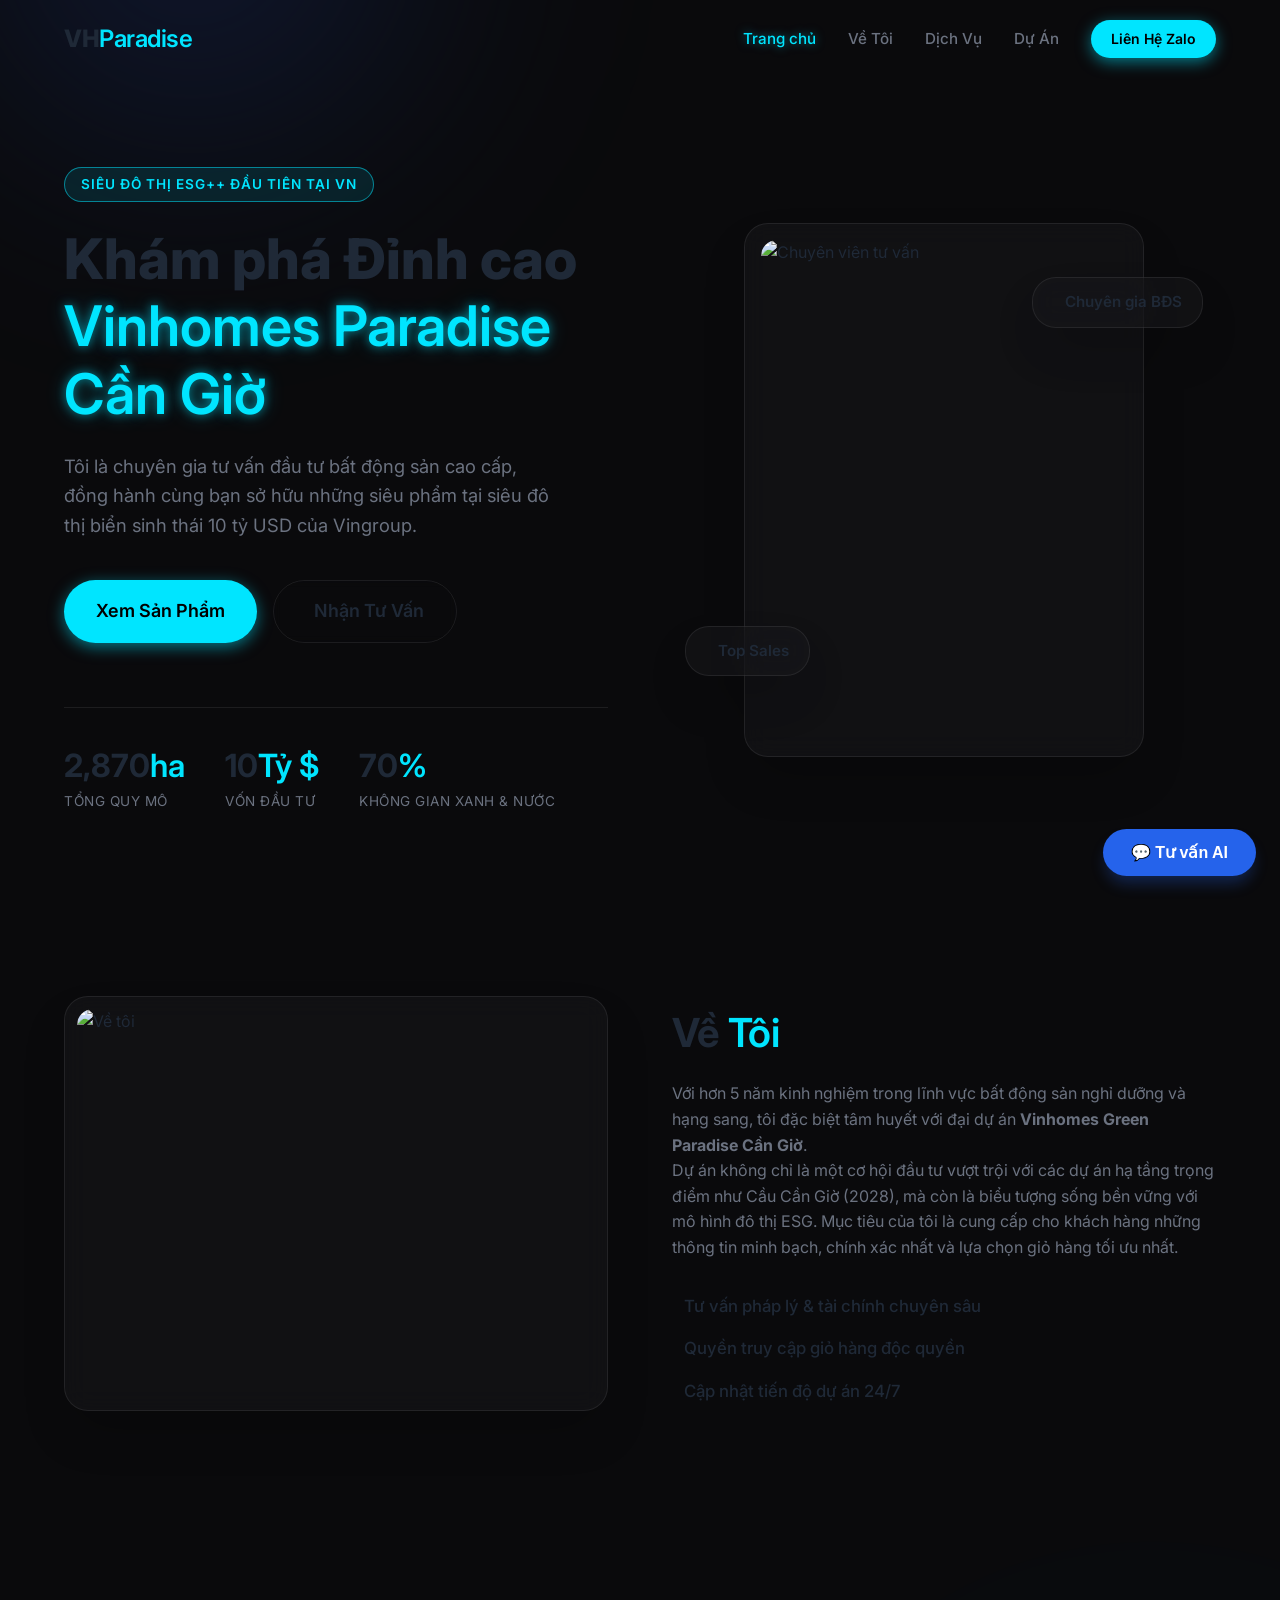
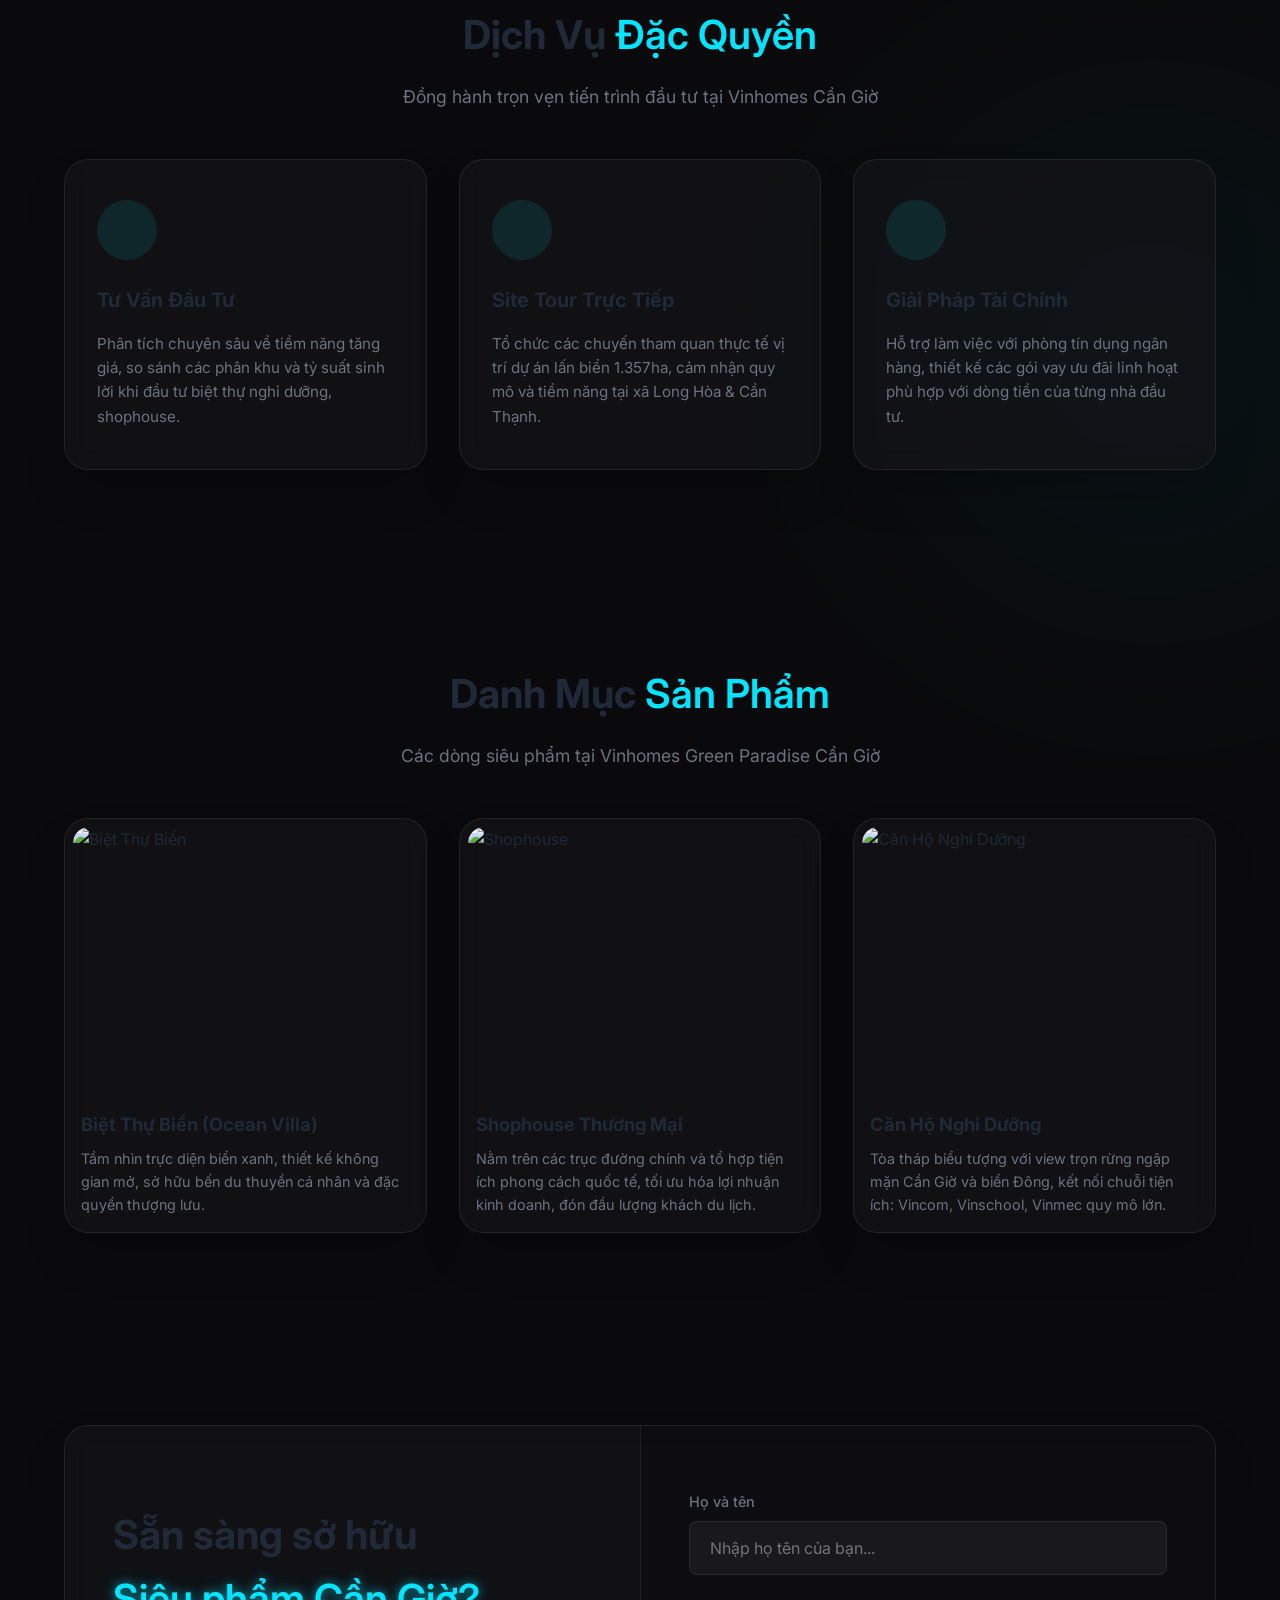
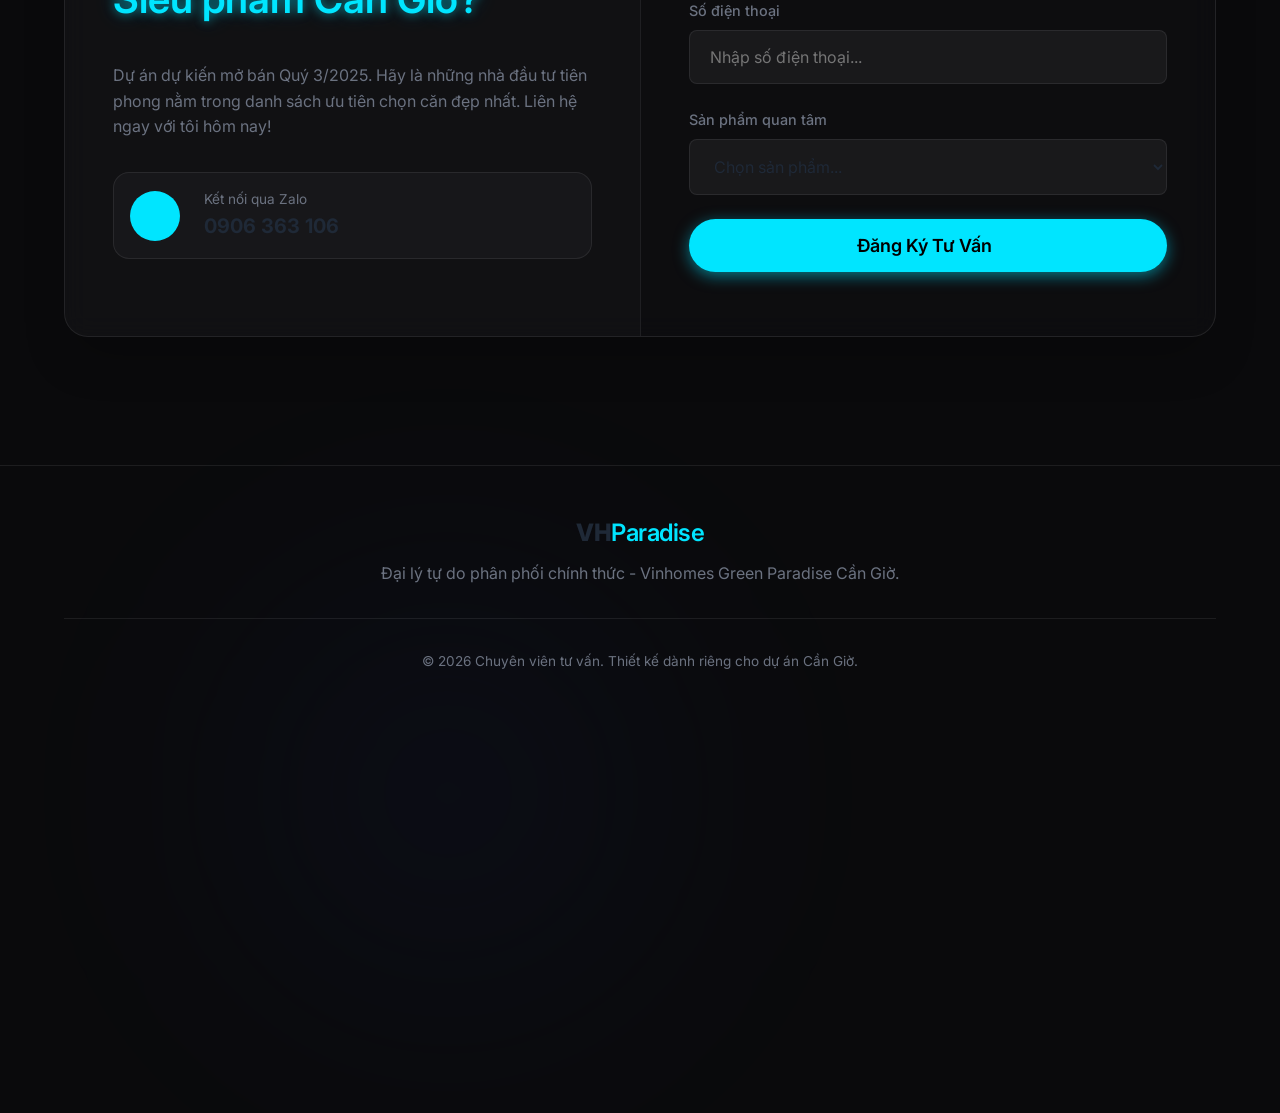
==== index.html @ eedd2187 "feat: integrate chatbot into landing page + lead capture to Google Sheets" ====
<!DOCTYPE html>
<html lang="vi">
<head>
    <meta charset="UTF-8">
    <meta name="viewport" content="width=device-width, initial-scale=1.0">
    <title>Chuyên Viên Tư Vấn - Vinhomes Green Paradise Cần Giờ</title>
    <meta name="description" content="Trang cá nhân của chuyên viên tư vấn dự án siêu đô thị biển sinh thái Vinhomes Green Paradise Cần Giờ (Vinhomes Long Beach).">
    
    <!-- Google Fonts: Inter -->
    <link rel="preconnect" href="https://fonts.googleapis.com">
    <link rel="preconnect" href="https://fonts.gstatic.com" crossorigin>
    <link href="https://fonts.googleapis.com/css2?family=Inter:wght@300;400;500;600;700;800&display=swap" rel="stylesheet">
    
    <!-- Custom CSS -->
    <link rel="stylesheet" href="./styles.css">
    
    <!-- Phosphor Icons for premium icons -->
    <script src="https://unpkg.com/@phosphor-icons/web"></script>
</head>
<body class="dark-theme">
    <!-- Ambient glow background elements -->
    <div class="ambient-glow glow-1"></div>
    <div class="ambient-glow glow-2"></div>
    <div class="ambient-glow glow-3"></div>

    <!-- Header Navigation -->
    <header class="header">
        <div class="container header-content">
            <a href="#" class="logo">
                <span class="logo-text">VH<span class="highlight">Paradise</span></span>
            </a>
            
            <nav class="nav-links desktop-nav">
                <a href="#hero">Trang chủ</a>
                <a href="#about">Về Tôi</a>
                <a href="#services">Dịch Vụ</a>
                <a href="#portfolio">Dự Án</a>
                <a href="#contact" class="btn btn-primary btn-sm">Liên Hệ Zalo</a>
            </nav>

            <button class="menu-toggle mobile-only" aria-label="Menu" id="menu-btn">
                <i class="ph ph-list"></i>
            </button>
        </div>
        
        <!-- Mobile Nav Menu -->
        <div class="mobile-menu" id="mobile-menu">
            <nav class="nav-links">
                <a href="#hero" class="mobile-link">Trang chủ</a>
                <a href="#about" class="mobile-link">Về Tôi</a>
                <a href="#services" class="mobile-link">Dịch Vụ</a>
                <a href="#portfolio" class="mobile-link">Dự Án</a>
                <a href="#contact" class="btn btn-primary full-width mobile-link">Liên Hệ Zalo</a>
            </nav>
        </div>
    </header>

    <main>
        <!-- 1. Hero Section -->
        <section id="hero" class="hero">
            <div class="container hero-container grid-2-cols">
                <div class="hero-content">
                    <div class="badge">Siêu đô thị ESG++ đầu tiên tại VN</div>
                    <h1 class="hero-title">
                        Khám phá Đỉnh cao <br>
                        <span class="highlight neon-text">Vinhomes Paradise Cần Giờ</span>
                    </h1>
                    <p class="hero-subtitle">
                        Tôi là chuyên gia tư vấn đầu tư bất động sản cao cấp, đồng hành cùng bạn sở hữu những siêu phẩm tại siêu đô thị biển sinh thái 10 tỷ USD của Vingroup.
                    </p>
                    <div class="hero-actions">
                        <a href="#portfolio" class="btn btn-primary btn-lg">Xem Sản Phẩm</a>
                        <a href="#contact" class="btn btn-outline btn-lg"><i class="ph ph-chat-circle-dots"></i> Nhận Tư Vấn</a>
                    </div>
                    
                    <div class="hero-stats">
                        <div class="stat-item">
                            <h3 class="stat-value">2,870<span class="highlight">ha</span></h3>
                            <p class="stat-label">Tổng quy mô</p>
                        </div>
                        <div class="stat-item">
                            <h3 class="stat-value">10<span class="highlight">Tỷ $</span></h3>
                            <p class="stat-label">Vốn đầu tư</p>
                        </div>
                        <div class="stat-item">
                            <h3 class="stat-value">70<span class="highlight">%</span></h3>
                            <p class="stat-label">Không gian xanh & Nước</p>
                        </div>
                    </div>
                </div>
                
                <div class="hero-image-wrapper">
                    <!-- Placeholder avatar generating prompt image representation -->
                    <div class="avatar-container glass-panel">
                        <img src="https://images.unsplash.com/photo-1560250097-0b93528c311a?auto=format&fit=crop&w=800&q=80" alt="Chuyên viên tư vấn" class="avatar-img">
                        <div class="floating-card glass-panel badge-float top-right">
                            <i class="ph-fill ph-check-circle highlight"></i> Chuyên gia BĐS
                        </div>
                        <div class="floating-card glass-panel badge-float bottom-left">
                            <i class="ph-fill ph-star highlight"></i> Top Sales
                        </div>
                    </div>
                </div>
            </div>
        </section>

        <!-- 2. About Me Section -->
        <section id="about" class="about section-padding">
            <div class="container grid-2-cols align-center">
                <div class="about-image glass-panel">
                    <img src="https://images.unsplash.com/photo-1573496359142-b8d87734a5a2?auto=format&fit=crop&w=800&q=80" alt="Về tôi" class="rounded-image">
                </div>
                <div class="about-content">
                    <h2 class="section-title">Về <span class="highlight">Tôi</span></h2>
                    <p class="text-muted">
                        Với hơn 5 năm kinh nghiệm trong lĩnh vực bất động sản nghỉ dưỡng và hạng sang, tôi đặc biệt tâm huyết với đại dự án <strong>Vinhomes Green Paradise Cần Giờ</strong>. 
                    </p>
                    <p class="text-muted">
                        Dự án không chỉ là một cơ hội đầu tư vượt trội với các dự án hạ tầng trọng điểm như Cầu Cần Giờ (2028), mà còn là biểu tượng sống bền vững với mô hình đô thị ESG. Mục tiêu của tôi là cung cấp cho khách hàng những thông tin minh bạch, chính xác nhất và lựa chọn giỏ hàng tối ưu nhất.
                    </p>
                    
                    <ul class="feature-list">
                        <li><i class="ph ph-check highlight"></i> Tư vấn pháp lý & tài chính chuyên sâu</li>
                        <li><i class="ph ph-check highlight"></i> Quyền truy cập giỏ hàng độc quyền</li>
                        <li><i class="ph ph-check highlight"></i> Cập nhật tiến độ dự án 24/7</li>
                    </ul>
                </div>
            </div>
        </section>

        <!-- 3. My Services Section -->
        <section id="services" class="services section-padding">
            <div class="container">
                <div class="section-header text-center">
                    <h2 class="section-title">Dịch Vụ <span class="highlight">Đặc Quyền</span></h2>
                    <p class="section-subtitle">Đồng hành trọn vẹn tiến trình đầu tư tại Vinhomes Cần Giờ</p>
                </div>
                
                <div class="services-grid">
                    <div class="service-card glass-panel hover-glow">
                        <div class="service-icon">
                            <i class="ph ph-trend-up"></i>
                        </div>
                        <h3 class="service-title">Tư Vấn Đầu Tư</h3>
                        <p class="service-desc">Phân tích chuyên sâu về tiềm năng tăng giá, so sánh các phân khu và tỷ suất sinh lời khi đầu tư biệt thự nghỉ dưỡng, shophouse.</p>
                    </div>
                    
                    <div class="service-card glass-panel hover-glow">
                        <div class="service-icon">
                            <i class="ph ph-map-pin"></i>
                        </div>
                        <h3 class="service-title">Site Tour Trực Tiếp</h3>
                        <p class="service-desc">Tổ chức các chuyến tham quan thực tế vị trí dự án lấn biển 1.357ha, cảm nhận quy mô và tiềm năng tại xã Long Hòa & Cần Thạnh.</p>
                    </div>
                    
                    <div class="service-card glass-panel hover-glow">
                        <div class="service-icon">
                            <i class="ph ph-bank"></i>
                        </div>
                        <h3 class="service-title">Giải Pháp Tài Chính</h3>
                        <p class="service-desc">Hỗ trợ làm việc với phòng tín dụng ngân hàng, thiết kế các gói vay ưu đãi linh hoạt phù hợp với dòng tiền của từng nhà đầu tư.</p>
                    </div>
                </div>
            </div>
        </section>

        <!-- 4. Portfolio Section -->
        <section id="portfolio" class="portfolio section-padding">
            <div class="container">
                <div class="section-header text-center">
                    <h2 class="section-title">Danh Mục <span class="highlight">Sản Phẩm</span></h2>
                    <p class="section-subtitle">Các dòng siêu phẩm tại Vinhomes Green Paradise Cần Giờ</p>
                </div>
                
                <div class="portfolio-grid">
                    <div class="portfolio-item glass-panel group">
                        <div class="portfolio-img-wrapper">
                            <img src="https://images.unsplash.com/photo-1613490908835-9b552ddb3d8f?auto=format&fit=crop&w=800&q=80" alt="Biệt Thự Biển" class="portfolio-img">
                            <div class="portfolio-overlay">
                                <a href="#contact" class="btn btn-primary">Nhận Báo Giá</a>
                            </div>
                        </div>
                        <div class="portfolio-info">
                            <h3>Biệt Thự Biển (Ocean Villa)</h3>
                            <p>Tầm nhìn trực diện biển xanh, thiết kế không gian mở, sở hữu bến du thuyền cá nhân và đặc quyền thượng lưu.</p>
                        </div>
                    </div>
                    
                    <div class="portfolio-item glass-panel group">
                        <div class="portfolio-img-wrapper">
                            <img src="https://images.unsplash.com/photo-1545324418-cc1a3fa10c00?auto=format&fit=crop&w=800&q=80" alt="Shophouse" class="portfolio-img">
                            <div class="portfolio-overlay">
                                <a href="#contact" class="btn btn-primary">Nhận Báo Giá</a>
                            </div>
                        </div>
                        <div class="portfolio-info">
                            <h3>Shophouse Thương Mại</h3>
                            <p>Nằm trên các trục đường chính và tổ hợp tiện ích phong cách quốc tế, tối ưu hóa lợi nhuận kinh doanh, đón đầu lượng khách du lịch.</p>
                        </div>
                    </div>
                    
                    <div class="portfolio-item glass-panel group">
                        <div class="portfolio-img-wrapper">
                            <img src="https://images.unsplash.com/photo-1502672260266-1c1de2d9d000?auto=format&fit=crop&w=800&q=80" alt="Căn Hộ Nghỉ Dưỡng" class="portfolio-img">
                            <div class="portfolio-overlay">
                                <a href="#contact" class="btn btn-primary">Nhận Báo Giá</a>
                            </div>
                        </div>
                        <div class="portfolio-info">
                            <h3>Căn Hộ Nghỉ Dưỡng</h3>
                            <p>Tòa tháp biểu tượng với view trọn rừng ngập mặn Cần Giờ và biển Đông, kết nối chuỗi tiện ích: Vincom, Vinschool, Vinmec quy mô lớn.</p>
                        </div>
                    </div>
                </div>
            </div>
        </section>

        <!-- 5. Contact Section -->
        <section id="contact" class="contact section-padding">
            <div class="container">
                <div class="contact-wrapper glass-panel">
                    <div class="contact-content-box">
                        <h2 class="section-title">Sẵn sàng sở hữu <br><span class="highlight neon-text">Siêu phẩm Cần Giờ?</span></h2>
                        <p class="text-muted mt-4">
                            Dự án dự kiến mở bán Quý 3/2025. Hãy là những nhà đầu tư tiên phong nằm trong danh sách ưu tiên chọn căn đẹp nhất. Liên hệ ngay với tôi hôm nay!
                        </p>
                        
                        <div class="contact-methods mt-6">
                            <a href="https://zalo.me/0906363106" target="_blank" class="contact-btn zalo-btn hover-glow">
                                <div class="icon-circle">
                                    <i class="ph-fill ph-chat-circle-text"></i>
                                </div>
                                <div class="contact-info">
                                    <span class="contact-label">Kết nối qua Zalo</span>
                                    <span class="contact-value">0906 363 106</span>
                                </div>
                            </a>
                        </div>
                    </div>
                    
                    <div class="contact-form-box">
                        <form id="leadForm" class="form">
                            <div class="form-group">
                                <label for="name">Họ và tên</label>
                                <input type="text" id="name" placeholder="Nhập họ tên của bạn..." required>
                            </div>
                            <div class="form-group">
                                <label for="phone">Số điện thoại</label>
                                <input type="tel" id="phone" placeholder="Nhập số điện thoại..." required>
                            </div>
                            <div class="form-group">
                                <label for="interest">Sản phẩm quan tâm</label>
                                <select id="interest" required class="custom-select">
                                    <option value="" disabled selected>Chọn sản phẩm...</option>
                                    <option value="villa">Biệt thự biển</option>
                                    <option value="shophouse">Shophouse</option>
                                    <option value="condo">Căn hộ</option>
                                </select>
                            </div>
                            <button type="submit" class="btn btn-primary full-width btn-lg submit-btn">
                                <span>Đăng Ký Tư Vấn</span>
                                <i class="ph ph-paper-plane-right"></i>
                            </button>
                        </form>
                    </div>
                </div>
            </div>
        </section>
    </main>

    <!-- Footer -->
    <footer class="footer">
        <div class="container footer-content">
            <div class="footer-logo">
                <span class="logo-text">VH<span class="highlight">Paradise</span></span>
                <p class="text-muted mt-2">Đại lý tự do phân phối chính thức - Vinhomes Green Paradise Cần Giờ.</p>
            </div>
            <div class="footer-bottom">
                <p>&copy; 2026 Chuyên viên tư vấn. Thiết kế dành riêng cho dự án Cần Giờ.</p>
            </div>
        </div>
    </footer>

    <!-- Custom JS -->
    <script src="./script.js"></script>

    <!-- ================= BẮT ĐẦU CHATBOT WIDGET ================= -->
    <!-- Thư viện parse Markdown cho chatbot -->
    <script src="https://cdn.jsdelivr.net/npm/marked/marked.min.js"></script>
    <!-- Chatbot CSS -->
    <link rel="stylesheet" href="chatbot.css">

    <!-- Nút mở chatbot -->
    <button id="chatbot-toggle-btn" class="chatbot-toggle-btn">
        💬 Tư vấn AI
    </button>

    <!-- Khung Chatbot -->
    <div id="chatbot-container" class="chatbot-container hidden">
        <!-- Chat Header -->
        <div class="chatbot-header">
            <div class="chatbot-header-left">
                <div class="chatbot-online-indicator"></div>
                <span class="chatbot-title">Trợ lý AI - VHParadise</span>
            </div>
            <div class="chatbot-header-right">
                <button id="chatbot-refresh-btn" class="chatbot-btn" title="Làm mới">↻</button>
                <button id="chatbot-close-btn" class="chatbot-btn" title="Đóng">✕</button>
            </div>
        </div>
        
        <!-- Vùng Hiển Thị Tin Nhắn -->
        <div id="chatbot-messages" class="chatbot-messages">
            <!-- Dữ liệu chat sẽ render ở đây -->
        </div>

        <!-- Khung Nhập Liệu -->
        <div class="chatbot-input-area">
            <input type="text" id="chatbot-input" placeholder="Nhập tin nhắn..." autocomplete="off">
            <button id="chatbot-send-btn">
                <svg width="20" height="20" viewBox="0 0 24 24" fill="none" stroke="currentColor" stroke-width="2" stroke-linecap="round" stroke-linejoin="round">
                    <line x1="22" y1="2" x2="11" y2="13"></line>
                    <polygon points="22 2 15 22 11 13 2 9 22 2"></polygon>
                </svg>
            </button>
        </div>
    </div>
    <!-- ================= KẾT THÚC CHATBOT WIDGET ================= -->

    <!-- Load logic JS Chatbot -->
    <script type="module" src="chatbot.js"></script>
</body>
</html>
---- styles.css ----
/* 
   ========================================================================
   STYLE.CSS - PREMIUM DARK MODE NEON GLOW DESIGN
   Dự án: Landing Page Tư Vấn Vinhomes Paradise Cần Giờ
   ======================================================================== 
*/

/* --- DESIGN TOKENS (CSS Variables) --- */
:root {
  /* Colors - Premium Dark Mode */
  --bg-dark: #0a0a0c;
  --bg-panel: rgba(22, 22, 26, 0.6);
  --bg-panel-hover: rgba(32, 32, 38, 0.8);
  
  /* Primary - Neon Blue/Cyan for Paradise / Ocean feel */
  --primary: #00e5ff;
  --primary-glow: rgba(0, 229, 255, 0.5);
  --secondary: #1e3a8a;
  
  /* Text */
  --text-main: #f8fafc;
  --text-muted: #94a3b8;
  
  /* Borders & Glass */
  --border-glass: rgba(255, 255, 255, 0.08);
  --glass-shadow: 0 8px 32px 0 rgba(0, 0, 0, 0.37);
  
  /* Geometry */
  --radius-lg: 24px;
  --radius-md: 16px;
  --radius-sm: 8px;
  
  /* Typography */
  --font-sans: 'Inter', sans-serif;
  
  /* Transitions */
  --transition-normal: all 0.3s cubic-bezier(0.4, 0, 0.2, 1);
  --transition-slow: all 0.5s cubic-bezier(0.4, 0, 0.2, 1);
}

/* --- RESET & FOUNDATION --- */
*, *::before, *::after {
  box-sizing: border-box;
  margin: 0;
  padding: 0;
}

html {
  scroll-behavior: smooth;
}

body {
  font-family: var(--font-sans);
  background-color: var(--bg-dark);
  color: var(--text-main);
  line-height: 1.6;
  overflow-x: hidden;
  position: relative;
}

img {
  max-width: 100%;
  display: block;
}

a {
  text-decoration: none;
  color: inherit;
}

ul {
  list-style: none;
}

/* --- AMBIENT GLOW EFFECTS --- */
.ambient-glow {
  position: absolute;
  border-radius: 50%;
  filter: blur(120px);
  z-index: -1;
  opacity: 0.4;
  pointer-events: none;
}

.glow-1 {
  top: -10%;
  left: -10%;
  width: 50vw;
  height: 50vw;
  background: radial-gradient(circle, var(--secondary) 0%, transparent 70%);
}

.glow-2 {
  top: 40%;
  right: -20%;
  width: 60vw;
  height: 60vw;
  background: radial-gradient(circle, rgba(0, 229, 255, 0.15) 0%, transparent 70%);
}

.glow-3 {
  bottom: -10%;
  left: 10%;
  width: 50vw;
  height: 50vw;
  background: radial-gradient(circle, rgba(30, 58, 138, 0.3) 0%, transparent 70%);
}

/* --- UTILITIES & LAYOUT --- */
.container {
  max-width: 1200px;
  margin: 0 auto;
  padding: 0 1.5rem;
  width: 100%;
}

.grid-2-cols {
  display: grid;
  grid-template-columns: 1fr 1fr;
  gap: 4rem;
}

.align-center {
  align-items: center;
}

.section-padding {
  padding: 6rem 0;
}

.text-center {
  text-align: center;
}

.text-muted {
  color: var(--text-muted);
}

.mt-2 { margin-top: 0.5rem; }
.mt-4 { margin-top: 1rem; }
.mt-6 { margin-top: 2rem; }

.highlight {
  color: var(--primary);
  font-weight: 600;
}

.neon-text {
  text-shadow: 0 0 10px var(--primary-glow), 0 0 20px rgba(0, 229, 255, 0.3);
}

.glass-panel {
  background: var(--bg-panel);
  backdrop-filter: blur(12px);
  -webkit-backdrop-filter: blur(12px);
  border: 1px solid var(--border-glass);
  border-radius: var(--radius-lg);
  box-shadow: var(--glass-shadow);
}

.hover-glow:hover {
  border-color: var(--primary-glow);
  box-shadow: 0 0 20px var(--primary-glow);
  transform: translateY(-4px);
  transition: var(--transition-normal);
}

/* --- BUTTONS --- */
.btn {
  display: inline-flex;
  align-items: center;
  justify-content: center;
  gap: 0.5rem;
  padding: 0.75rem 1.75rem;
  border-radius: 50px;
  font-weight: 600;
  transition: var(--transition-normal);
  cursor: pointer;
  border: none;
  font-family: inherit;
  font-size: 1rem;
}

.btn-sm {
  padding: 0.5rem 1.25rem;
  font-size: 0.875rem;
}

.btn-lg {
  padding: 1rem 2rem;
  font-size: 1.125rem;
}

.btn-primary {
  background: var(--primary);
  color: #000;
  box-shadow: 0 4px 15px var(--primary-glow);
}

.btn-primary:hover {
  box-shadow: 0 0 25px var(--primary);
  transform: translateY(-2px);
}

.btn-outline {
  background: transparent;
  color: var(--text-main);
  border: 1px solid var(--border-glass);
  backdrop-filter: blur(4px);
}

.btn-outline:hover {
  border-color: var(--primary);
  color: var(--primary);
}

.full-width {
  width: 100%;
}

/* --- HEADER / NAVIGATION --- */
.header {
  position: fixed;
  top: 0;
  width: 100%;
  z-index: 100;
  padding: 1.25rem 0;
  border-bottom: 1px solid transparent;
  transition: var(--transition-normal);
}

.header.scrolled {
  background: rgba(10, 10, 12, 0.85);
  backdrop-filter: blur(16px);
  border-bottom: 1px solid var(--border-glass);
  padding: 1rem 0;
}

.header-content {
  display: flex;
  justify-content: space-between;
  align-items: center;
}

.logo-text {
  font-size: 1.5rem;
  font-weight: 800;
  letter-spacing: -0.5px;
}

.nav-links {
  display: flex;
  gap: 2rem;
  align-items: center;
}

.nav-links a:not(.btn) {
  font-weight: 500;
  font-size: 0.95rem;
  color: var(--text-muted);
  transition: var(--transition-normal);
}

.nav-links a:not(.btn):hover,
.nav-links a:not(.btn).active {
  color: var(--primary);
  text-shadow: 0 0 10px var(--primary-glow);
}

.mobile-only {
  display: none;
}

.menu-toggle {
  background: none;
  border: none;
  color: var(--text-main);
  font-size: 1.5rem;
  cursor: pointer;
}

.mobile-menu {
  position: fixed;
  top: 70px;
  left: 0;
  width: 100%;
  background: var(--bg-panel);
  backdrop-filter: blur(20px);
  border-bottom: 1px solid var(--border-glass);
  display: none;
  flex-direction: column;
  padding: 1.5rem;
  box-shadow: 0 10px 30px rgba(0,0,0,0.5);
}

.mobile-menu.active {
  display: flex;
}

.mobile-menu .nav-links {
  flex-direction: column;
  width: 100%;
  gap: 1.5rem;
}

/* --- HERO SECTION --- */
.hero {
  min-height: 100vh;
  display: flex;
  align-items: center;
  padding-top: 80px;
}

.badge {
  display: inline-block;
  padding: 0.35rem 1rem;
  border-radius: 50px;
  font-size: 0.85rem;
  font-weight: 600;
  text-transform: uppercase;
  letter-spacing: 1px;
  background: rgba(0, 229, 255, 0.1);
  color: var(--primary);
  border: 1px solid var(--primary-glow);
  margin-bottom: 1.5rem;
}

.hero-title {
  font-size: 3.5rem;
  line-height: 1.2;
  font-weight: 800;
  margin-bottom: 1.5rem;
}

.hero-subtitle {
  font-size: 1.15rem;
  color: var(--text-muted);
  margin-bottom: 2.5rem;
  max-width: 90%;
}

.hero-actions {
  display: flex;
  gap: 1rem;
  margin-bottom: 4rem;
}

.hero-stats {
  display: flex;
  gap: 2.5rem;
  border-top: 1px solid var(--border-glass);
  padding-top: 2rem;
}

.stat-value {
  font-size: 2rem;
  font-weight: 700;
}

.stat-label {
  font-size: 0.85rem;
  color: var(--text-muted);
  text-transform: uppercase;
  letter-spacing: 0.5px;
}

.hero-image-wrapper {
  position: relative;
  display: flex;
  justify-content: center;
  align-items: center;
}

.avatar-container {
  position: relative;
  width: 100%;
  max-width: 400px;
  aspect-ratio: 3/4;
  border-radius: var(--radius-lg);
  padding: 1rem;
  z-index: 10;
}

.avatar-img {
  width: 100%;
  height: 100%;
  object-fit: cover;
  border-radius: var(--radius-md);
}

.badge-float {
  position: absolute;
  padding: 0.75rem 1.25rem;
  font-weight: 600;
  display: flex;
  align-items: center;
  gap: 0.75rem;
  font-size: 0.95rem;
  white-space: nowrap;
}

.top-right {
  top: 10%;
  right: -15%;
}

.bottom-left {
  bottom: 15%;
  left: -15%;
}

/* --- SECTION TYPOGRAPHY --- */
.section-title {
  font-size: 2.5rem;
  font-weight: 700;
  margin-bottom: 1rem;
}

.section-subtitle {
  font-size: 1.1rem;
  color: var(--text-muted);
  margin-bottom: 3rem;
}

/* --- ABOUT SECTION --- */
.rounded-image {
  border-radius: var(--radius-md);
  width: 100%;
  height: auto;
  aspect-ratio: 4/3;
  object-fit: cover;
}

.about-image {
  padding: 0.75rem;
}

.feature-list {
  margin-top: 2rem;
  display: flex;
  flex-direction: column;
  gap: 1rem;
}

.feature-list li {
  display: flex;
  align-items: center;
  gap: 0.75rem;
  font-size: 1.05rem;
  font-weight: 500;
}

.feature-list i {
  font-size: 1.25rem;
}

/* --- SERVICES SECTION --- */
.services-grid {
  display: grid;
  grid-template-columns: repeat(3, 1fr);
  gap: 2rem;
}

.service-card {
  padding: 2.5rem 2rem;
  transition: var(--transition-normal);
}

.service-icon {
  width: 60px;
  height: 60px;
  border-radius: 50%;
  background: rgba(0, 229, 255, 0.1);
  display: flex;
  align-items: center;
  justify-content: center;
  font-size: 2rem;
  color: var(--primary);
  margin-bottom: 1.5rem;
}

.service-title {
  font-size: 1.25rem;
  margin-bottom: 1rem;
}

.service-desc {
  color: var(--text-muted);
  font-size: 0.95rem;
}

/* --- PORTFOLIO SECTION --- */
.portfolio-grid {
  display: grid;
  grid-template-columns: repeat(3, 1fr);
  gap: 2rem;
}

.portfolio-item {
  overflow: hidden;
  padding: 0.5rem;
}

.portfolio-img-wrapper {
  position: relative;
  overflow: hidden;
  border-radius: var(--radius-md);
  aspect-ratio: 4/3;
}

.portfolio-img {
  width: 100%;
  height: 100%;
  object-fit: cover;
  transition: transform 0.6s ease;
}

.portfolio-overlay {
  position: absolute;
  inset: 0;
  background: rgba(10, 10, 12, 0.7);
  display: flex;
  align-items: center;
  justify-content: center;
  opacity: 0;
  transition: var(--transition-normal);
}

.group:hover .portfolio-img {
  transform: scale(1.05);
}

.group:hover .portfolio-overlay {
  opacity: 1;
}

.portfolio-info {
  padding: 1.5rem 0.5rem 0.5rem;
}

.portfolio-info h3 {
  font-size: 1.15rem;
  margin-bottom: 0.5rem;
}

.portfolio-info p {
  color: var(--text-muted);
  font-size: 0.9rem;
}

/* --- CONTACT SECTION --- */
.contact-wrapper {
  display: grid;
  grid-template-columns: 1fr 1fr;
  overflow: hidden;
}

.contact-content-box {
  padding: 4rem 3rem;
  display: flex;
  flex-direction: column;
  justify-content: center;
}

.zalo-btn {
  display: flex;
  align-items: center;
  gap: 1.5rem;
  background: rgba(255, 255, 255, 0.03);
  padding: 1rem;
  border-radius: var(--radius-md);
  border: 1px solid var(--border-glass);
}

.icon-circle {
  width: 50px;
  height: 50px;
  border-radius: 50%;
  background: var(--primary);
  color: #000;
  display: flex;
  align-items: center;
  justify-content: center;
  font-size: 1.5rem;
}

.contact-info {
  display: flex;
  flex-direction: column;
}

.contact-label {
  font-size: 0.85rem;
  color: var(--text-muted);
}

.contact-value {
  font-size: 1.25rem;
  font-weight: 700;
  color: var(--text-main);
}

.contact-form-box {
  padding: 4rem 3rem;
  background: rgba(0, 0, 0, 0.2);
  border-left: 1px solid var(--border-glass);
}

.form-group {
  margin-bottom: 1.5rem;
}

.form-group label {
  display: block;
  font-size: 0.9rem;
  font-weight: 500;
  margin-bottom: 0.5rem;
  color: var(--text-muted);
}

input, select {
  width: 100%;
  padding: 1rem 1.25rem;
  background: rgba(255, 255, 255, 0.05);
  border: 1px solid var(--border-glass);
  border-radius: var(--radius-sm);
  color: var(--text-main);
  font-family: inherit;
  font-size: 1rem;
  transition: var(--transition-normal);
}

input:focus, select:focus {
  outline: none;
  border-color: var(--primary);
  background: rgba(255, 255, 255, 0.08);
}

option {
  background: var(--bg-dark);
  color: var(--text-main);
}

/* --- FOOTER --- */
.footer {
  border-top: 1px solid var(--border-glass);
  padding: 3rem 0;
  margin-top: 2rem;
}

.footer-content {
  text-align: center;
}

.footer-bottom {
  margin-top: 2rem;
  padding-top: 2rem;
  border-top: 1px solid var(--border-glass);
  font-size: 0.85rem;
  color: var(--text-muted);
}

/* --- RESPONSIVE DESIGN --- */
@media (max-width: 1024px) {
  .hero-title { font-size: 3rem; }
  .badge-float { display: none; }
  .services-grid, .portfolio-grid {
    grid-template-columns: repeat(2, 1fr);
  }
}

@media (max-width: 768px) {
  .desktop-nav { display: none; }
  .mobile-only { display: block; }
  
  .grid-2-cols {
    grid-template-columns: 1fr;
    gap: 3rem;
  }
  
  .hero-title { font-size: 2.5rem; }
  
  .hero-actions {
    flex-direction: column;
  }
  
  .hero-image-wrapper {
    order: -1; 
  }
  
  .services-grid, .portfolio-grid {
    grid-template-columns: 1fr;
  }
  
  .contact-wrapper {
    grid-template-columns: 1fr;
  }
  
  .contact-form-box {
    border-left: none;
    border-top: 1px solid var(--border-glass);
    padding: 3rem 2rem;
  }
  
  .contact-content-box {
    padding: 3rem 2rem;
  }
}
---- chatbot.css ----
/* --- VARIABLES --- */
:root {
    --primary-color: #2563eb;
    --primary-color-hover: #1d4ed8;
    --bg-color: rgba(255, 255, 255, 0.85); /* Glass Background */
    --border-color: rgba(0, 0, 0, 0.08); /* Viền kim loại */
    --text-main: #1f2937;
    --text-muted: #6b7280;
    --glass-shadow: 0 25px 50px -12px rgba(0, 0, 0, 0.25);
    --glass-backdrop: blur(16px);
}

* { box-sizing: border-box; }
body { font-family: 'Inter', -apple-system, sans-serif; }

/* --- 1. NÚT CHAT FLOATING --- */
.chatbot-toggle-btn {
    position: fixed;
    bottom: 24px;
    right: 24px;
    background: var(--primary-color);
    color: white;
    border: none;
    border-radius: 50px;
    padding: 14px 28px;
    font-size: 16px;
    font-weight: 600;
    cursor: pointer;
    box-shadow: 0 10px 15px -3px rgba(37, 99, 235, 0.3);
    transition: transform 0.2s ease, box-shadow 0.2s ease;
    z-index: 999;
}

.chatbot-toggle-btn:hover {
    transform: scale(1.05);
    box-shadow: 0 10px 15px -3px rgba(37, 99, 235, 0.5);
}

/* --- 2. GLASSMORPHISM CHAT WINDOW --- */
.chatbot-container {
    position: fixed;
    bottom: 90px;
    right: 24px;
    width: 380px;
    height: 600px;
    max-height: calc(100vh - 110px);
    background: var(--bg-color);
    backdrop-filter: var(--glass-backdrop);
    -webkit-backdrop-filter: var(--glass-backdrop);
    border: 1px solid var(--border-color);
    border-radius: 16px;
    box-shadow: var(--glass-shadow);
    display: flex;
    flex-direction: column;
    overflow: hidden;
    z-index: 1000;
    
    /* Animation hiện/ẩn chat */
    opacity: 1;
    transform: translateY(0) scale(1);
    transition: all 0.3s cubic-bezier(0.4, 0, 0.2, 1);
    transform-origin: bottom right;
}

.chatbot-container.hidden {
    opacity: 0;
    transform: translateY(20px) scale(0.9);
    pointer-events: none;
}

/* --- 3. HEADER --- */
.chatbot-header {
    display: flex;
    justify-content: space-between;
    align-items: center;
    padding: 16px;
    background: rgba(255, 255, 255, 0.95);
    border-bottom: 1px solid var(--border-color);
}

.chatbot-header-left {
    display: flex;
    align-items: center;
    gap: 12px;
}

.chatbot-online-indicator {
    width: 10px;
    height: 10px;
    background-color: #10b981;
    border-radius: 50%;
    animation: blink 2s infinite ease-in-out;
}

@keyframes blink {
    0%, 100% { opacity: 1; }
    50% { opacity: 0.4; }
}

.chatbot-title {
    font-weight: 600;
    font-size: 16px;
    color: var(--text-main);
}

.chatbot-header-right {
    display: flex;
    gap: 8px;
}

.chatbot-btn {
    background: none;
    border: none;
    font-size: 18px;
    cursor: pointer;
    color: var(--text-muted);
    transition: color 0.2s;
    width: 32px;
    height: 32px;
    border-radius: 50%;
    display: flex;
    align-items: center;
    justify-content: center;
}

.chatbot-btn:hover {
    color: var(--text-main);
    background: rgba(0, 0, 0, 0.05);
}

/* Hiệu ứng xoay của nút Refresh */
.chatbot-btn.refreshing {
    animation: spinRefresh 0.5s cubic-bezier(0.4, 0, 0.2, 1);
}
@keyframes spinRefresh {
    100% { transform: rotate(360deg); }
}

/* --- 4. MESSAGE AREA --- */
.chatbot-messages {
    flex: 1;
    padding: 16px;
    overflow-y: auto;
    display: flex;
    flex-direction: column;
    gap: 16px;
}

/* Tùy chỉnh thanh cuộn siêu mỏng đẹp */
.chatbot-messages::-webkit-scrollbar { width: 6px; }
.chatbot-messages::-webkit-scrollbar-thumb { background: #d1d5db; border-radius: 10px; }

/* Bong bóng chat chung */
.chat-bubble {
    max-width: 85%;
    padding: 12px 16px;
    font-size: 14.5px;
    line-height: 1.6;
    word-wrap: break-word;
    /* Hoạt ảnh Slide lên khi thêm mới */
    animation: slideUp 0.3s ease-out forwards;
}

@keyframes slideUp {
    from { opacity: 0; transform: translateY(15px); }
    to { opacity: 1; transform: translateY(0); }
}

/* AI */
.chat-bubble.bot {
    align-self: flex-start;
    background: white;
    box-shadow: 0 1px 2px rgba(0,0,0,0.05);
    border: 1px solid var(--border-color);
    color: var(--text-main);
    border-radius: 14px 14px 14px 4px; /* Góc tù mềm mại */
}

/* Người dùng */
.chat-bubble.user {
    align-self: flex-end;
    background: var(--primary-color);
    color: white;
    border-radius: 14px 14px 4px 14px;
    box-shadow: 0 2px 5px rgba(37,99,235,0.2);
}

/* --- 5. HIỆU ỨNG TYPING 3 DẤU CHẤM --- */
.typing-indicator {
    display: flex;
    align-items: center;
    gap: 6px;
    padding: 4px 0px;
}
.typing-dot {
    width: 6px;
    height: 6px;
    background: var(--text-muted);
    border-radius: 50%;
    animation: bounce 1.4s infinite ease-in-out both;
}
.typing-dot:nth-child(1) { animation-delay: -0.32s; }
.typing-dot:nth-child(2) { animation-delay: -0.16s; }

@keyframes bounce {
    0%, 80%, 100% { transform: scale(0); }
    40% { transform: scale(1); }
}

/* --- 6. KHUNG NHẬP LIỆU --- */
.chatbot-input-area {
    padding: 12px 16px;
    background: rgba(255, 255, 255, 0.95);
    border-top: 1px solid var(--border-color);
    display: flex;
    gap: 8px;
    align-items: center;
}

#chatbot-input {
    flex: 1;
    padding: 12px 16px;
    border: 1px solid #e5e7eb;
    border-radius: 20px;
    outline: none;
    font-size: 14px;
    transition: border-color 0.2s, box-shadow 0.2s;
}

#chatbot-input:focus {
    border-color: var(--primary-color);
    box-shadow: 0 0 0 2px rgba(37, 99, 235, 0.1);
}

#chatbot-send-btn {
    background: var(--primary-color);
    color: white;
    border: none;
    width: 44px;
    height: 44px;
    border-radius: 50%; /* Tròn bo viền */
    display: flex;
    align-items: center;
    justify-content: center;
    cursor: pointer;
    transition: background 0.2s, transform 0.2s;
}

#chatbot-send-btn:hover {
    background: var(--primary-color-hover);
    transform: scale(1.05);
}

/* --- 7. CSS CHO MARKDOWN (Marked.js) --- */
.chat-markdown p {
    margin: 0 0 10px 0;
    line-height: 1.6;
}
.chat-markdown p:last-child {
    margin-bottom: 0;
}
.chat-markdown ul, .chat-markdown ol {
    margin: 10px 0;
    padding-left: 20px;
}
.chat-markdown li {
    margin-bottom: 6px;
    line-height: 1.6;
}
.chat-markdown li::marker { margin:0; }

.chat-markdown strong {
    font-weight: 700;
    color: var(--primary-color);
}

/* Blockquote */
.chat-markdown blockquote {
    border-left: 4px solid var(--primary-color);
    margin: 10px 0;
    padding: 8px 12px;
    background: rgba(37, 99, 235, 0.05); /* Tông xanh nhạt mờ */
    border-radius: 0 4px 4px 0;
    color: var(--text-muted);
    font-style: italic;
}

/* Code inline */
.chat-markdown code {
    background: #1e1e1e !important;
    color: #e2e8f0 !important;
    font-family: 'Consolas', 'Fira Code', monospace;
    padding: 2px 6px;
    border-radius: 4px;
    font-size: 0.9em;
}

/* Code block multi-line */
.chat-markdown pre {
    background: #1e1e1e !important;
    color: #e2e8f0 !important;
    padding: 12px;
    border-radius: 8px;
    overflow-x: auto;
    margin: 10px 0;
}
.chat-markdown pre code {
    padding: 0;
    background: transparent !important;
    color: inherit !important;
}

/* Bảng/table Markdown (Nếu có) */
.chat-markdown table {
    width: 100%;
    border-collapse: collapse;
    margin-bottom: 10px;
}
.chat-markdown th, .chat-markdown td {
    padding: 6px 8px;
    border: 1px solid var(--border-color);
    font-size: 13px;
}
.chat-markdown a {
    color: var(--primary-color);
    text-decoration: underline;
}

/* --- ĐÁP ỨNG TRÊN MOBILE --- */
@media screen and (max-width: 480px) {
    .chatbot-container {
        width: 100vw;
        height: 100vh;
        max-height: 100vh;
        bottom: 0;
        right: 0;
        border-radius: 0;
        border: none;
    }
    .chatbot-toggle-btn {
        bottom: 16px;
        right: 16px;
    }
}
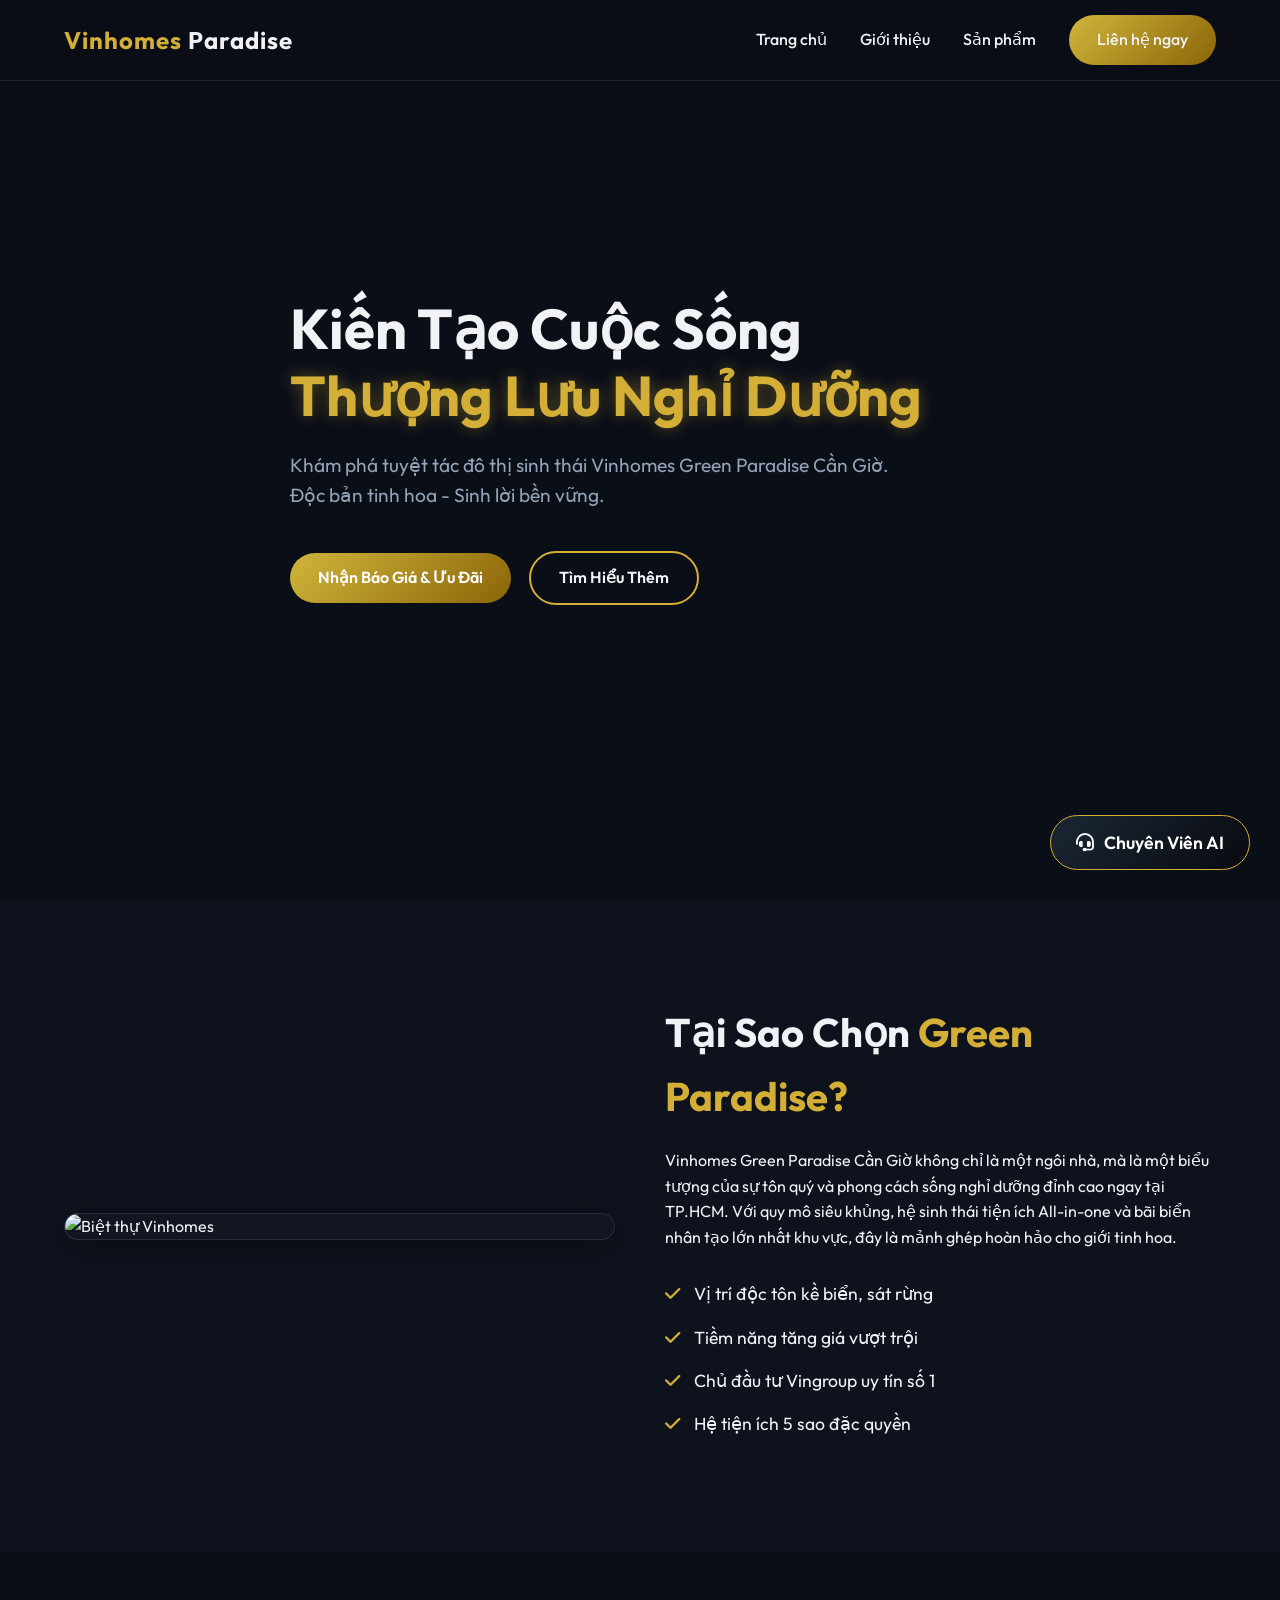
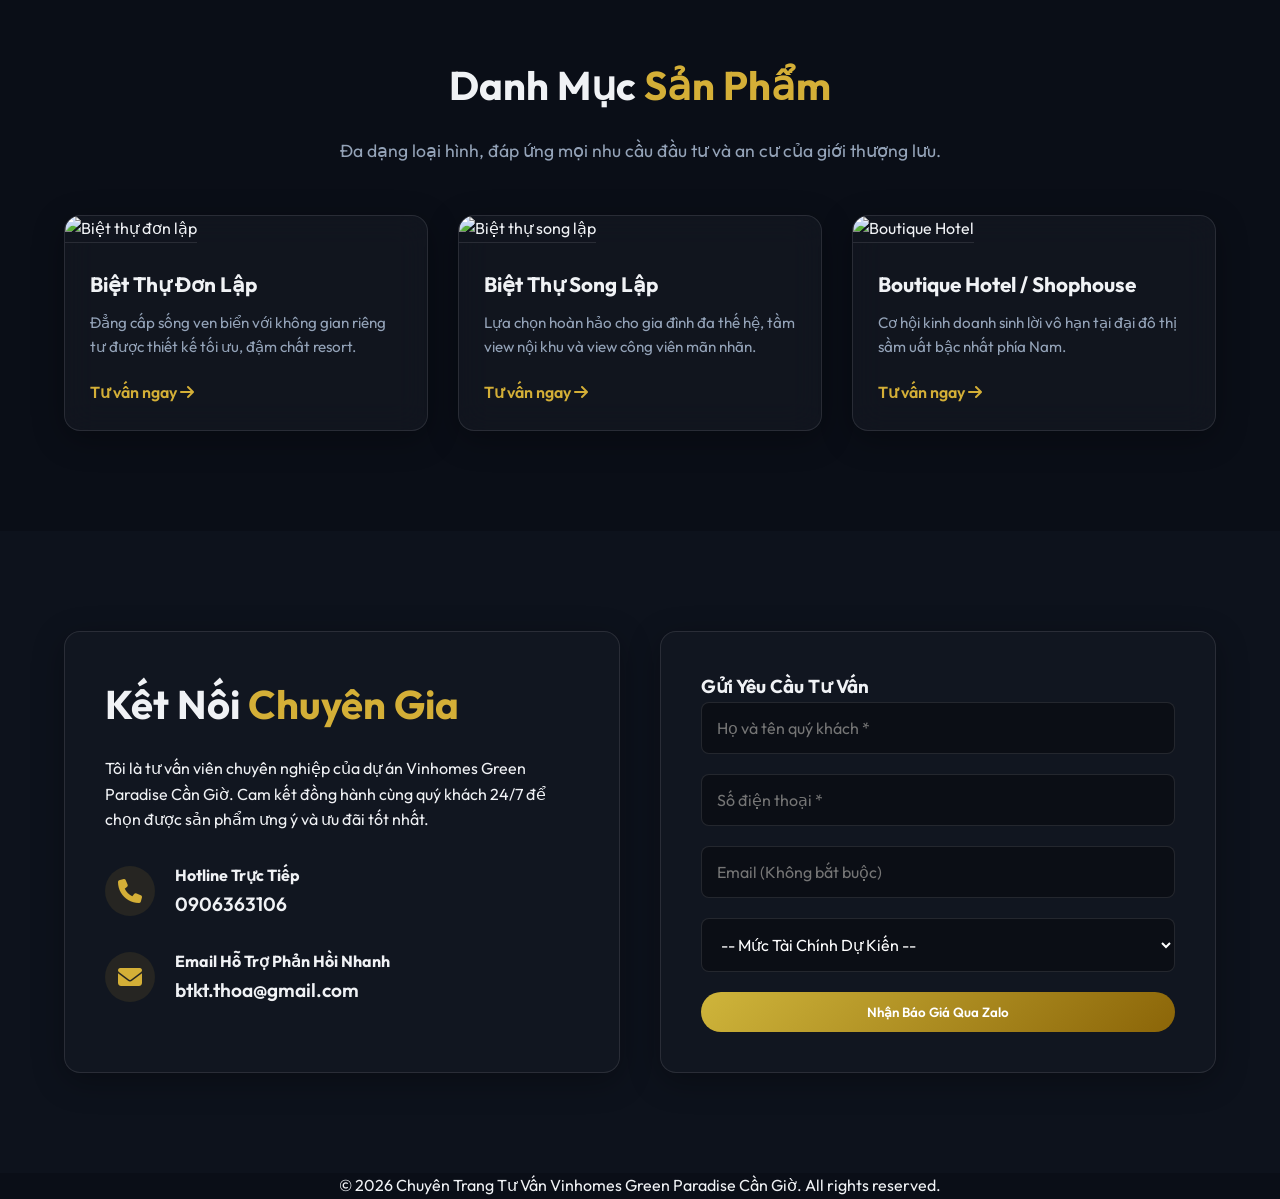
==== commit 832ebe1b: "Initial commit" ====
--- a/index.html
+++ b/index.html
@@ -3,331 +3,179 @@
 <head>
     <meta charset="UTF-8">
     <meta name="viewport" content="width=device-width, initial-scale=1.0">
-    <title>Chuyên Viên Tư Vấn - Vinhomes Green Paradise Cần Giờ</title>
-    <meta name="description" content="Trang cá nhân của chuyên viên tư vấn dự án siêu đô thị biển sinh thái Vinhomes Green Paradise Cần Giờ (Vinhomes Long Beach).">
-    
-    <!-- Google Fonts: Inter -->
-    <link rel="preconnect" href="https://fonts.googleapis.com">
-    <link rel="preconnect" href="https://fonts.gstatic.com" crossorigin>
-    <link href="https://fonts.googleapis.com/css2?family=Inter:wght@300;400;500;600;700;800&display=swap" rel="stylesheet">
-    
-    <!-- Custom CSS -->
-    <link rel="stylesheet" href="./styles.css">
-    
-    <!-- Phosphor Icons for premium icons -->
-    <script src="https://unpkg.com/@phosphor-icons/web"></script>
+    <meta name="description" content="Khám phá Vinhomes Green Paradise Cần Giờ - Siêu dự án nghỉ dưỡng và đô thị sinh thái cao cấp tại phía Nam Sài Gòn. Cùng chuyên viên tư vấn chuyên nghiệp khám phá cơ hội đầu tư và an cư tuyệt vời.">
+    <title>Vinhomes Green Paradise Cần Giờ | Dịch vụ Tư Vấn Chuyên Nghiệp</title>
+    <link rel="stylesheet" href="style.css">
+    <link href="https://fonts.googleapis.com/css2?family=Outfit:wght@300;400;500;600;700&display=swap" rel="stylesheet">
+    <link rel="stylesheet" href="https://cdnjs.cloudflare.com/ajax/libs/font-awesome/6.4.0/css/all.min.css">
 </head>
-<body class="dark-theme">
-    <!-- Ambient glow background elements -->
-    <div class="ambient-glow glow-1"></div>
-    <div class="ambient-glow glow-2"></div>
-    <div class="ambient-glow glow-3"></div>
+<body>
 
     <!-- Header Navigation -->
-    <header class="header">
-        <div class="container header-content">
-            <a href="#" class="logo">
-                <span class="logo-text">VH<span class="highlight">Paradise</span></span>
-            </a>
-            
-            <nav class="nav-links desktop-nav">
-                <a href="#hero">Trang chủ</a>
-                <a href="#about">Về Tôi</a>
-                <a href="#services">Dịch Vụ</a>
-                <a href="#portfolio">Dự Án</a>
-                <a href="#contact" class="btn btn-primary btn-sm">Liên Hệ Zalo</a>
-            </nav>
-
-            <button class="menu-toggle mobile-only" aria-label="Menu" id="menu-btn">
-                <i class="ph ph-list"></i>
-            </button>
-        </div>
-        
-        <!-- Mobile Nav Menu -->
-        <div class="mobile-menu" id="mobile-menu">
-            <nav class="nav-links">
-                <a href="#hero" class="mobile-link">Trang chủ</a>
-                <a href="#about" class="mobile-link">Về Tôi</a>
-                <a href="#services" class="mobile-link">Dịch Vụ</a>
-                <a href="#portfolio" class="mobile-link">Dự Án</a>
-                <a href="#contact" class="btn btn-primary full-width mobile-link">Liên Hệ Zalo</a>
+    <header class="header blur-glass">
+        <div class="container h-flex">
+            <div class="logo">
+                <span class="gold-text">Vinhomes</span> Paradise
+            </div>
+            <nav class="desktop-nav">
+                <a href="#home">Trang chủ</a>
+                <a href="#about">Giới thiệu</a>
+                <a href="#products">Sản phẩm</a>
+                <a href="#contact" class="btn-primary">Liên hệ ngay</a>
             </nav>
         </div>
     </header>
 
-    <main>
-        <!-- 1. Hero Section -->
-        <section id="hero" class="hero">
-            <div class="container hero-container grid-2-cols">
-                <div class="hero-content">
-                    <div class="badge">Siêu đô thị ESG++ đầu tiên tại VN</div>
-                    <h1 class="hero-title">
-                        Khám phá Đỉnh cao <br>
-                        <span class="highlight neon-text">Vinhomes Paradise Cần Giờ</span>
-                    </h1>
-                    <p class="hero-subtitle">
-                        Tôi là chuyên gia tư vấn đầu tư bất động sản cao cấp, đồng hành cùng bạn sở hữu những siêu phẩm tại siêu đô thị biển sinh thái 10 tỷ USD của Vingroup.
-                    </p>
-                    <div class="hero-actions">
-                        <a href="#portfolio" class="btn btn-primary btn-lg">Xem Sản Phẩm</a>
-                        <a href="#contact" class="btn btn-outline btn-lg"><i class="ph ph-chat-circle-dots"></i> Nhận Tư Vấn</a>
+    <!-- Hero Section -->
+    <section id="home" class="hero">
+        <div class="hero-overlay"></div>
+        <div class="container hero-content">
+            <h1 class="fade-up">Kiến Tạo Cuộc Sống <br><span class="gold-text text-glow">Thượng Lưu Nghỉ Dưỡng</span></h1>
+            <p class="fade-up delay-1">Khám phá tuyệt tác đô thị sinh thái Vinhomes Green Paradise Cần Giờ. <br>Độc bản tinh hoa - Sinh lời bền vững.</p>
+            <div class="hero-btn-group fade-up delay-2">
+                <a href="#contact" class="btn-primary glow-effect">Nhận Báo Giá & Ưu Đãi</a>
+                <a href="#about" class="btn-secondary">Tìm Hiểu Thêm</a>
+            </div>
+        </div>
+    </section>
+
+    <!-- About Section -->
+    <section id="about" class="section dark-section">
+        <div class="container">
+            <div class="about-grid">
+                <div class="about-img glass-panel">
+                    <img src="https://images.unsplash.com/photo-1600596542815-ffad4c1539a9?auto=format&fit=crop&w=800&q=80" alt="Biệt thự Vinhomes">
+                </div>
+                <div class="about-text">
+                    <h2 class="section-title">Tại Sao Chọn <span class="gold-text">Green Paradise?</span></h2>
+                    <p>Vinhomes Green Paradise Cần Giờ không chỉ là một ngôi nhà, mà là một biểu tượng của sự tôn quý và phong cách sống nghỉ dưỡng đỉnh cao ngay tại TP.HCM. Với quy mô siêu khủng, hệ sinh thái tiện ích All-in-one và bãi biển nhân tạo lớn nhất khu vực, đây là mảnh ghép hoàn hảo cho giới tinh hoa.</p>
+                    <ul class="feature-list">
+                        <li><i class="fa-solid fa-check gold-text"></i> Vị trí độc tôn kề biển, sát rừng</h2>
+                        <li><i class="fa-solid fa-check gold-text"></i> Tiềm năng tăng giá vượt trội</h2>
+                        <li><i class="fa-solid fa-check gold-text"></i> Chủ đầu tư Vingroup uy tín số 1</h2>
+                        <li><i class="fa-solid fa-check gold-text"></i> Hệ tiện ích 5 sao đặc quyền</h2>
+                    </ul>
+                </div>
+            </div>
+        </div>
+    </section>
+
+    <!-- Products Section -->
+    <section id="products" class="section">
+        <div class="container text-center">
+            <h2 class="section-title">Danh Mục <span class="gold-text">Sản Phẩm</span></h2>
+            <p class="section-subtitle">Đa dạng loại hình, đáp ứng mọi nhu cầu đầu tư và an cư của giới thượng lưu.</p>
+            
+            <div class="cards-grid">
+                <div class="card glass-panel hover-lift">
+                    <img src="https://images.unsplash.com/photo-1613490908578-f71694fdeba9?auto=format&fit=crop&w=600&q=80" alt="Biệt thự đơn lập">
+                    <div class="card-content">
+                        <h3>Biệt Thự Đơn Lập</h3>
+                        <p>Đẳng cấp sống ven biển với không gian riêng tư được thiết kế tối ưu, đậm chất resort.</p>
+                        <a href="#contact" class="btn-text">Tư vấn ngay <i class="fa-solid fa-arrow-right"></i></a>
                     </div>
+                </div>
+                <div class="card glass-panel hover-lift">
+                    <img src="https://images.unsplash.com/photo-1600607687939-ce8a6c25118c?auto=format&fit=crop&w=600&q=80" alt="Biệt thự song lập">
+                    <div class="card-content">
+                        <h3>Biệt Thự Song Lập</h3>
+                        <p>Lựa chọn hoàn hảo cho gia đình đa thế hệ, tầm view nội khu và view công viên mãn nhãn.</p>
+                        <a href="#contact" class="btn-text">Tư vấn ngay <i class="fa-solid fa-arrow-right"></i></a>
+                    </div>
+                </div>
+                <div class="card glass-panel hover-lift">
+                    <img src="https://images.unsplash.com/photo-1545324418-cc1a3fa10c00?auto=format&fit=crop&w=600&q=80" alt="Boutique Hotel">
+                    <div class="card-content">
+                        <h3>Boutique Hotel / Shophouse</h3>
+                        <p>Cơ hội kinh doanh sinh lời vô hạn tại đại đô thị sầm uất bậc nhất phía Nam.</p>
+                        <a href="#contact" class="btn-text">Tư vấn ngay <i class="fa-solid fa-arrow-right"></i></a>
+                    </div>
+                </div>
+            </div>
+        </div>
+    </section>
+
+    <!-- Contact & Services Section -->
+    <section id="contact" class="section dark-section">
+        <div class="container">
+            <div class="contact-grid">
+                <div class="contact-info glass-panel">
+                    <h2 class="section-title">Kết Nối <span class="gold-text">Chuyên Gia</span></h2>
+                    <p>Tôi là tư vấn viên chuyên nghiệp của dự án Vinhomes Green Paradise Cần Giờ. Cam kết đồng hành cùng quý khách 24/7 để chọn được sản phẩm ưng ý và ưu đãi tốt nhất.</p>
                     
-                    <div class="hero-stats">
-                        <div class="stat-item">
-                            <h3 class="stat-value">2,870<span class="highlight">ha</span></h3>
-                            <p class="stat-label">Tổng quy mô</p>
+                    <div class="contact-methods">
+                        <div class="c-item">
+                            <div class="c-icon"><i class="fa-solid fa-phone"></i></div>
+                            <div>
+                                <h4>Hotline Trực Tiếp</h4>
+                                <a href="tel:0906363106" class="contact-link">0906363106</a>
+                            </div>
                         </div>
-                        <div class="stat-item">
-                            <h3 class="stat-value">10<span class="highlight">Tỷ $</span></h3>
-                            <p class="stat-label">Vốn đầu tư</p>
-                        </div>
-                        <div class="stat-item">
-                            <h3 class="stat-value">70<span class="highlight">%</span></h3>
-                            <p class="stat-label">Không gian xanh & Nước</p>
+                        <div class="c-item">
+                            <div class="c-icon"><i class="fa-solid fa-envelope"></i></div>
+                            <div>
+                                <h4>Email Hỗ Trợ Phản Hồi Nhanh</h4>
+                                <a href="mailto:btkt.thoa@gmail.com" class="contact-link">btkt.thoa@gmail.com</a>
+                            </div>
                         </div>
                     </div>
                 </div>
                 
-                <div class="hero-image-wrapper">
-                    <!-- Placeholder avatar generating prompt image representation -->
-                    <div class="avatar-container glass-panel">
-                        <img src="https://images.unsplash.com/photo-1560250097-0b93528c311a?auto=format&fit=crop&w=800&q=80" alt="Chuyên viên tư vấn" class="avatar-img">
-                        <div class="floating-card glass-panel badge-float top-right">
-                            <i class="ph-fill ph-check-circle highlight"></i> Chuyên gia BĐS
-                        </div>
-                        <div class="floating-card glass-panel badge-float bottom-left">
-                            <i class="ph-fill ph-star highlight"></i> Top Sales
-                        </div>
-                    </div>
+                <div class="contact-form glass-panel">
+                    <h3>Gửi Yêu Cầu Tư Vấn</h3>
+                    <form id="leadForm">
+                        <input type="text" placeholder="Họ và tên quý khách *" required>
+                        <input type="tel" placeholder="Số điện thoại *" required>
+                        <input type="email" placeholder="Email (Không bắt buộc)">
+                        <select required>
+                            <option value="">-- Mức Tài Chính Dự Kiến --</option>
+                            <option value="duoi_10">Dưới 10 Tỷ</option>
+                            <option value="10_30">10 Tỷ - 30 Tỷ</option>
+                            <option value="tren_30">Trên 30 Tỷ</option>
+                        </select>
+                        <button type="button" class="btn-primary w-100" onclick="alert('Tính năng đang bảo trì, vui lòng Chat với AI hoặc gọi Hotline!')">Nhận Báo Giá Qua Zalo</button>
+                    </form>
                 </div>
             </div>
-        </section>
+        </div>
+    </section>
 
-        <!-- 2. About Me Section -->
-        <section id="about" class="about section-padding">
-            <div class="container grid-2-cols align-center">
-                <div class="about-image glass-panel">
-                    <img src="https://images.unsplash.com/photo-1573496359142-b8d87734a5a2?auto=format&fit=crop&w=800&q=80" alt="Về tôi" class="rounded-image">
-                </div>
-                <div class="about-content">
-                    <h2 class="section-title">Về <span class="highlight">Tôi</span></h2>
-                    <p class="text-muted">
-                        Với hơn 5 năm kinh nghiệm trong lĩnh vực bất động sản nghỉ dưỡng và hạng sang, tôi đặc biệt tâm huyết với đại dự án <strong>Vinhomes Green Paradise Cần Giờ</strong>. 
-                    </p>
-                    <p class="text-muted">
-                        Dự án không chỉ là một cơ hội đầu tư vượt trội với các dự án hạ tầng trọng điểm như Cầu Cần Giờ (2028), mà còn là biểu tượng sống bền vững với mô hình đô thị ESG. Mục tiêu của tôi là cung cấp cho khách hàng những thông tin minh bạch, chính xác nhất và lựa chọn giỏ hàng tối ưu nhất.
-                    </p>
-                    
-                    <ul class="feature-list">
-                        <li><i class="ph ph-check highlight"></i> Tư vấn pháp lý & tài chính chuyên sâu</li>
-                        <li><i class="ph ph-check highlight"></i> Quyền truy cập giỏ hàng độc quyền</li>
-                        <li><i class="ph ph-check highlight"></i> Cập nhật tiến độ dự án 24/7</li>
-                    </ul>
-                </div>
-            </div>
-        </section>
-
-        <!-- 3. My Services Section -->
-        <section id="services" class="services section-padding">
-            <div class="container">
-                <div class="section-header text-center">
-                    <h2 class="section-title">Dịch Vụ <span class="highlight">Đặc Quyền</span></h2>
-                    <p class="section-subtitle">Đồng hành trọn vẹn tiến trình đầu tư tại Vinhomes Cần Giờ</p>
-                </div>
-                
-                <div class="services-grid">
-                    <div class="service-card glass-panel hover-glow">
-                        <div class="service-icon">
-                            <i class="ph ph-trend-up"></i>
-                        </div>
-                        <h3 class="service-title">Tư Vấn Đầu Tư</h3>
-                        <p class="service-desc">Phân tích chuyên sâu về tiềm năng tăng giá, so sánh các phân khu và tỷ suất sinh lời khi đầu tư biệt thự nghỉ dưỡng, shophouse.</p>
-                    </div>
-                    
-                    <div class="service-card glass-panel hover-glow">
-                        <div class="service-icon">
-                            <i class="ph ph-map-pin"></i>
-                        </div>
-                        <h3 class="service-title">Site Tour Trực Tiếp</h3>
-                        <p class="service-desc">Tổ chức các chuyến tham quan thực tế vị trí dự án lấn biển 1.357ha, cảm nhận quy mô và tiềm năng tại xã Long Hòa & Cần Thạnh.</p>
-                    </div>
-                    
-                    <div class="service-card glass-panel hover-glow">
-                        <div class="service-icon">
-                            <i class="ph ph-bank"></i>
-                        </div>
-                        <h3 class="service-title">Giải Pháp Tài Chính</h3>
-                        <p class="service-desc">Hỗ trợ làm việc với phòng tín dụng ngân hàng, thiết kế các gói vay ưu đãi linh hoạt phù hợp với dòng tiền của từng nhà đầu tư.</p>
-                    </div>
-                </div>
-            </div>
-        </section>
-
-        <!-- 4. Portfolio Section -->
-        <section id="portfolio" class="portfolio section-padding">
-            <div class="container">
-                <div class="section-header text-center">
-                    <h2 class="section-title">Danh Mục <span class="highlight">Sản Phẩm</span></h2>
-                    <p class="section-subtitle">Các dòng siêu phẩm tại Vinhomes Green Paradise Cần Giờ</p>
-                </div>
-                
-                <div class="portfolio-grid">
-                    <div class="portfolio-item glass-panel group">
-                        <div class="portfolio-img-wrapper">
-                            <img src="https://images.unsplash.com/photo-1613490908835-9b552ddb3d8f?auto=format&fit=crop&w=800&q=80" alt="Biệt Thự Biển" class="portfolio-img">
-                            <div class="portfolio-overlay">
-                                <a href="#contact" class="btn btn-primary">Nhận Báo Giá</a>
-                            </div>
-                        </div>
-                        <div class="portfolio-info">
-                            <h3>Biệt Thự Biển (Ocean Villa)</h3>
-                            <p>Tầm nhìn trực diện biển xanh, thiết kế không gian mở, sở hữu bến du thuyền cá nhân và đặc quyền thượng lưu.</p>
-                        </div>
-                    </div>
-                    
-                    <div class="portfolio-item glass-panel group">
-                        <div class="portfolio-img-wrapper">
-                            <img src="https://images.unsplash.com/photo-1545324418-cc1a3fa10c00?auto=format&fit=crop&w=800&q=80" alt="Shophouse" class="portfolio-img">
-                            <div class="portfolio-overlay">
-                                <a href="#contact" class="btn btn-primary">Nhận Báo Giá</a>
-                            </div>
-                        </div>
-                        <div class="portfolio-info">
-                            <h3>Shophouse Thương Mại</h3>
-                            <p>Nằm trên các trục đường chính và tổ hợp tiện ích phong cách quốc tế, tối ưu hóa lợi nhuận kinh doanh, đón đầu lượng khách du lịch.</p>
-                        </div>
-                    </div>
-                    
-                    <div class="portfolio-item glass-panel group">
-                        <div class="portfolio-img-wrapper">
-                            <img src="https://images.unsplash.com/photo-1502672260266-1c1de2d9d000?auto=format&fit=crop&w=800&q=80" alt="Căn Hộ Nghỉ Dưỡng" class="portfolio-img">
-                            <div class="portfolio-overlay">
-                                <a href="#contact" class="btn btn-primary">Nhận Báo Giá</a>
-                            </div>
-                        </div>
-                        <div class="portfolio-info">
-                            <h3>Căn Hộ Nghỉ Dưỡng</h3>
-                            <p>Tòa tháp biểu tượng với view trọn rừng ngập mặn Cần Giờ và biển Đông, kết nối chuỗi tiện ích: Vincom, Vinschool, Vinmec quy mô lớn.</p>
-                        </div>
-                    </div>
-                </div>
-            </div>
-        </section>
-
-        <!-- 5. Contact Section -->
-        <section id="contact" class="contact section-padding">
-            <div class="container">
-                <div class="contact-wrapper glass-panel">
-                    <div class="contact-content-box">
-                        <h2 class="section-title">Sẵn sàng sở hữu <br><span class="highlight neon-text">Siêu phẩm Cần Giờ?</span></h2>
-                        <p class="text-muted mt-4">
-                            Dự án dự kiến mở bán Quý 3/2025. Hãy là những nhà đầu tư tiên phong nằm trong danh sách ưu tiên chọn căn đẹp nhất. Liên hệ ngay với tôi hôm nay!
-                        </p>
-                        
-                        <div class="contact-methods mt-6">
-                            <a href="https://zalo.me/0906363106" target="_blank" class="contact-btn zalo-btn hover-glow">
-                                <div class="icon-circle">
-                                    <i class="ph-fill ph-chat-circle-text"></i>
-                                </div>
-                                <div class="contact-info">
-                                    <span class="contact-label">Kết nối qua Zalo</span>
-                                    <span class="contact-value">0906 363 106</span>
-                                </div>
-                            </a>
-                        </div>
-                    </div>
-                    
-                    <div class="contact-form-box">
-                        <form id="leadForm" class="form">
-                            <div class="form-group">
-                                <label for="name">Họ và tên</label>
-                                <input type="text" id="name" placeholder="Nhập họ tên của bạn..." required>
-                            </div>
-                            <div class="form-group">
-                                <label for="phone">Số điện thoại</label>
-                                <input type="tel" id="phone" placeholder="Nhập số điện thoại..." required>
-                            </div>
-                            <div class="form-group">
-                                <label for="interest">Sản phẩm quan tâm</label>
-                                <select id="interest" required class="custom-select">
-                                    <option value="" disabled selected>Chọn sản phẩm...</option>
-                                    <option value="villa">Biệt thự biển</option>
-                                    <option value="shophouse">Shophouse</option>
-                                    <option value="condo">Căn hộ</option>
-                                </select>
-                            </div>
-                            <button type="submit" class="btn btn-primary full-width btn-lg submit-btn">
-                                <span>Đăng Ký Tư Vấn</span>
-                                <i class="ph ph-paper-plane-right"></i>
-                            </button>
-                        </form>
-                    </div>
-                </div>
-            </div>
-        </section>
-    </main>
-
-    <!-- Footer -->
-    <footer class="footer">
-        <div class="container footer-content">
-            <div class="footer-logo">
-                <span class="logo-text">VH<span class="highlight">Paradise</span></span>
-                <p class="text-muted mt-2">Đại lý tự do phân phối chính thức - Vinhomes Green Paradise Cần Giờ.</p>
-            </div>
-            <div class="footer-bottom">
-                <p>&copy; 2026 Chuyên viên tư vấn. Thiết kế dành riêng cho dự án Cần Giờ.</p>
-            </div>
+    <footer>
+        <div class="container text-center">
+            <p>&copy; 2026 Chuyên Trang Tư Vấn Vinhomes Green Paradise Cần Giờ. All rights reserved.</p>
         </div>
     </footer>
 
-    <!-- Custom JS -->
-    <script src="./script.js"></script>
-
-    <!-- ================= BẮT ĐẦU CHATBOT WIDGET ================= -->
-    <!-- Thư viện parse Markdown cho chatbot -->
-    <script src="https://cdn.jsdelivr.net/npm/marked/marked.min.js"></script>
-    <!-- Chatbot CSS -->
-    <link rel="stylesheet" href="chatbot.css">
-
-    <!-- Nút mở chatbot -->
-    <button id="chatbot-toggle-btn" class="chatbot-toggle-btn">
-        💬 Tư vấn AI
-    </button>
-
-    <!-- Khung Chatbot -->
-    <div id="chatbot-container" class="chatbot-container hidden">
-        <!-- Chat Header -->
-        <div class="chatbot-header">
-            <div class="chatbot-header-left">
-                <div class="chatbot-online-indicator"></div>
-                <span class="chatbot-title">Trợ lý AI - VHParadise</span>
+    <!-- Chatbot Floating Widget -->
+    <div id="chatbot-widget">
+        <button id="chatbot-toggle" class="glow-effect">
+            <i class="fa-solid fa-headset"></i> Chuyên Viên AI
+        </button>
+        <div id="chatbot-container" class="glass-panel hidden">
+            <div class="chat-header">
+                <div class="chat-title">
+                    <div class="status-dot"></div>
+                    <div>
+                        <strong>Vin Cần Giờ AI</strong>
+                        <span>Trợ lý tư vấn 24/7</span>
+                    </div>
+                </div>
+                <button id="chatbot-close"><i class="fa-solid fa-times"></i></button>
             </div>
-            <div class="chatbot-header-right">
-                <button id="chatbot-refresh-btn" class="chatbot-btn" title="Làm mới">↻</button>
-                <button id="chatbot-close-btn" class="chatbot-btn" title="Đóng">✕</button>
+            <div class="chat-messages" id="chat-messages">
+                <div class="message bot">
+                    Xin kính chào Quý Khách! Tôi là Trợ lý AI chuyên hỗ trợ Dư Án Vinhomes Green Paradise Cần Giờ. Quý khách đang quan tâm đến loại hình sản phẩm biệt thự, shophouse hay cần hỗ trợ thông tin gì ạ? <br> Xin quý khách vui lòng cho biết <strong>Tên và SĐT</strong> để chuyên viên ưu tiên hỗ trợ tốt nhất!
+                </div>
+            </div>
+            <div class="chat-input-area">
+                <input type="text" id="chat-input" placeholder="Nhập câu hỏi của quý khách...">
+                <button id="chat-send"><i class="fa-solid fa-paper-plane"></i></button>
             </div>
         </div>
-        
-        <!-- Vùng Hiển Thị Tin Nhắn -->
-        <div id="chatbot-messages" class="chatbot-messages">
-            <!-- Dữ liệu chat sẽ render ở đây -->
-        </div>
+    </div>
 
-        <!-- Khung Nhập Liệu -->
-        <div class="chatbot-input-area">
-            <input type="text" id="chatbot-input" placeholder="Nhập tin nhắn..." autocomplete="off">
-            <button id="chatbot-send-btn">
-                <svg width="20" height="20" viewBox="0 0 24 24" fill="none" stroke="currentColor" stroke-width="2" stroke-linecap="round" stroke-linejoin="round">
-                    <line x1="22" y1="2" x2="11" y2="13"></line>
-                    <polygon points="22 2 15 22 11 13 2 9 22 2"></polygon>
-                </svg>
-            </button>
-        </div>
-    </div>
-    <!-- ================= KẾT THÚC CHATBOT WIDGET ================= -->
-
-    <!-- Load logic JS Chatbot -->
-    <script type="module" src="chatbot.js"></script>
+    <!-- Scripts -->
+    <script src="https://cdn.jsdelivr.net/npm/marked/marked.min.js"></script>
+    <script src="script.js"></script>
 </body>
 </html>
--- a/style.css
+++ b/style.css
@@ -0,0 +1,434 @@
+:root {
+    --bg-dark: #0a0e17;
+    --bg-panel: rgba(20, 25, 35, 0.7);
+    --gold: #D4AF37;
+    --gold-glow: rgba(212, 175, 55, 0.4);
+    --text-main: #f0f2f5;
+    --text-muted: #94a3b8;
+    --border-glass: rgba(255, 255, 255, 0.1);
+}
+
+* {
+    margin: 0;
+    padding: 0;
+    box-sizing: border-box;
+    font-family: 'Outfit', sans-serif;
+    scroll-behavior: smooth;
+}
+
+body {
+    background-color: var(--bg-dark);
+    color: var(--text-main);
+    line-height: 1.6;
+}
+
+.container {
+    width: 90%;
+    max-width: 1200px;
+    margin: 0 auto;
+}
+
+.h-flex {
+    display: flex;
+    justify-content: space-between;
+    align-items: center;
+}
+
+.gold-text {
+    color: var(--gold);
+}
+
+.text-glow {
+    text-shadow: 0 0 15px var(--gold-glow);
+}
+
+/* Glassmorphism */
+.blur-glass {
+    background: rgba(10, 14, 23, 0.8);
+    backdrop-filter: blur(12px);
+    border-bottom: 1px solid var(--border-glass);
+}
+
+.glass-panel {
+    background: var(--bg-panel);
+    backdrop-filter: blur(16px);
+    border: 1px solid var(--border-glass);
+    border-radius: 16px;
+    box-shadow: 0 8px 32px rgba(0, 0, 0, 0.3);
+}
+
+/* Header */
+.header {
+    position: fixed;
+    top: 0;
+    width: 100%;
+    z-index: 100;
+    padding: 15px 0;
+}
+
+.logo {
+    font-size: 1.5rem;
+    font-weight: 700;
+    letter-spacing: 1px;
+}
+
+.desktop-nav a {
+    color: var(--text-main);
+    text-decoration: none;
+    margin-left: 30px;
+    font-weight: 500;
+    transition: color 0.3s ease;
+}
+
+.desktop-nav a:hover {
+    color: var(--gold);
+}
+
+/* Buttons */
+.btn-primary {
+    background: linear-gradient(135deg, #CFB53B, #8B6508);
+    color: #fff;
+    padding: 12px 28px;
+    border-radius: 30px;
+    text-decoration: none;
+    font-weight: 600;
+    border: none;
+    cursor: pointer;
+    transition: transform 0.3s ease, box-shadow 0.3s ease;
+    display: inline-block;
+}
+
+.btn-secondary {
+    background: transparent;
+    color: var(--text-main);
+    padding: 12px 28px;
+    border-radius: 30px;
+    text-decoration: none;
+    font-weight: 600;
+    border: 2px solid var(--gold);
+    transition: all 0.3s ease;
+    display: inline-block;
+}
+
+.btn-secondary:hover {
+    background: rgba(212, 175, 55, 0.1);
+}
+
+.glow-effect:hover {
+    box-shadow: 0 0 20px var(--gold-glow);
+    transform: translateY(-2px);
+}
+
+/* Hero Section */
+.hero {
+    position: relative;
+    height: 100vh;
+    display: flex;
+    align-items: center;
+    background: url('https://images.unsplash.com/photo-1582268611958-ebfd161ef9cf?auto=format&fit=crop&w=1920&q=80') center/cover;
+}
+
+.hero-overlay {
+    position: absolute;
+    top: 0; left: 0; right: 0; bottom: 0;
+    background: linear-gradient(to right, #0a0e17 0%, rgba(10, 14, 23, 0.4) 100%);
+}
+
+.hero-content {
+    position: relative;
+    z-index: 10;
+    max-width: 700px;
+}
+
+.hero h1 {
+    font-size: 3.5rem;
+    line-height: 1.2;
+    margin-bottom: 20px;
+}
+
+.hero p {
+    font-size: 1.2rem;
+    color: var(--text-muted);
+    margin-bottom: 40px;
+}
+
+.hero-btn-group a {
+    margin-right: 15px;
+}
+
+/* Sections */
+.section {
+    padding: 100px 0;
+}
+
+.dark-section {
+    background: #0d121c;
+}
+
+.section-title {
+    font-size: 2.5rem;
+    margin-bottom: 20px;
+}
+
+.section-subtitle {
+    color: var(--text-muted);
+    margin-bottom: 50px;
+    font-size: 1.1rem;
+}
+
+.text-center { text-align: center; }
+
+/* Grid Layouts */
+.about-grid {
+    display: grid;
+    grid-template-columns: 1fr 1fr;
+    gap: 50px;
+    align-items: center;
+}
+
+.about-img img {
+    width: 100%;
+    border-radius: 16px;
+    display: block;
+}
+
+.feature-list {
+    list-style: none;
+    margin-top: 30px;
+}
+
+.feature-list li {
+    margin-bottom: 15px;
+    font-size: 1.1rem;
+}
+
+.feature-list i {
+    margin-right: 10px;
+}
+
+.cards-grid {
+    display: grid;
+    grid-template-columns: repeat(auto-fit, minmax(300px, 1fr));
+    gap: 30px;
+}
+
+.card {
+    overflow: hidden;
+    text-align: left;
+    transition: transform 0.4s ease;
+}
+
+.hover-lift:hover {
+    transform: translateY(-10px);
+    box-shadow: 0 15px 40px rgba(0, 0, 0, 0.4);
+}
+
+.card img {
+    width: 100%;
+    height: 250px;
+    object-fit: cover;
+    border-bottom: 1px solid var(--border-glass);
+}
+
+.card-content {
+    padding: 25px;
+}
+
+.card h3 {
+    margin-bottom: 10px;
+    font-size: 1.3rem;
+}
+
+.card p {
+    color: var(--text-muted);
+    margin-bottom: 20px;
+    font-size: 0.95rem;
+}
+
+.btn-text {
+    color: var(--gold);
+    text-decoration: none;
+    font-weight: 600;
+}
+
+/* Contact */
+.contact-grid {
+    display: grid;
+    grid-template-columns: 1fr 1fr;
+    gap: 40px;
+}
+
+.contact-info, .contact-form {
+    padding: 40px;
+}
+
+.c-item {
+    display: flex;
+    align-items: center;
+    margin-top: 30px;
+}
+
+.c-icon {
+    width: 50px;
+    height: 50px;
+    background: rgba(212, 175, 55, 0.1);
+    color: var(--gold);
+    border-radius: 50%;
+    display: flex;
+    justify-content: center;
+    align-items: center;
+    font-size: 1.5rem;
+    margin-right: 20px;
+}
+
+.contact-link {
+    color: var(--text-main);
+    text-decoration: none;
+    font-size: 1.2rem;
+    font-weight: 600;
+}
+
+.contact-form input, .contact-form select {
+    width: 100%;
+    padding: 15px;
+    margin-bottom: 20px;
+    background: rgba(0,0,0,0.3);
+    border: 1px solid var(--border-glass);
+    border-radius: 8px;
+    color: #fff;
+    font-size: 1rem;
+}
+.contact-form input:focus, .contact-form select:focus {
+    outline: none;
+    border-color: var(--gold);
+}
+
+.w-100 { width: 100%; }
+
+/* Chatbot */
+#chatbot-widget {
+    position: fixed;
+    bottom: 30px;
+    right: 30px;
+    z-index: 1000;
+}
+
+#chatbot-toggle {
+    background: linear-gradient(135deg, #1b2735, #090a0f);
+    border: 1px solid var(--gold);
+    color: #fff;
+    padding: 15px 25px;
+    border-radius: 30px;
+    font-size: 1.1rem;
+    cursor: pointer;
+    font-weight: 600;
+    display: flex;
+    align-items: center;
+    gap: 10px;
+}
+
+#chatbot-container {
+    position: absolute;
+    bottom: 70px;
+    right: 0;
+    width: 360px;
+    height: 500px;
+    display: flex;
+    flex-direction: column;
+    overflow: hidden;
+    transition: opacity 0.3s ease, margin-bottom 0.3s ease;
+}
+
+#chatbot-container.hidden {
+    opacity: 0;
+    pointer-events: none;
+    margin-bottom: -20px;
+}
+
+.chat-header {
+    background: rgba(0,0,0,0.4);
+    padding: 15px 20px;
+    display: flex;
+    justify-content: space-between;
+    align-items: center;
+    border-bottom: 1px solid var(--border-glass);
+}
+
+.chat-title { display: flex; align-items: center; gap: 10px; }
+.status-dot { width: 10px; height: 10px; background: #00ff88; border-radius: 50%; box-shadow: 0 0 10px #00ff88;}
+.chat-title span { display: block; font-size: 0.8rem; color: var(--gold); }
+
+#chatbot-close {
+    background: none; border: none; color: #fff; font-size: 1.2rem; cursor: pointer;
+}
+
+.chat-messages {
+    flex: 1;
+    padding: 20px;
+    overflow-y: auto;
+    display: flex;
+    flex-direction: column;
+    gap: 15px;
+}
+
+.message {
+    max-width: 85%;
+    padding: 12px 16px;
+    border-radius: 12px;
+    font-size: 0.95rem;
+    line-height: 1.5;
+}
+
+.message.bot {
+    background: rgba(255, 255, 255, 0.05);
+    border: 1px solid var(--border-glass);
+    align-self: flex-start;
+    border-bottom-left-radius: 2px;
+}
+
+.message.user {
+    background: rgba(212, 175, 55, 0.15);
+    border: 1px solid var(--gold-glow);
+    align-self: flex-end;
+    border-bottom-right-radius: 2px;
+}
+
+.chat-input-area {
+    padding: 15px;
+    background: rgba(0,0,0,0.4);
+    border-top: 1px solid var(--border-glass);
+    display: flex;
+    gap: 10px;
+}
+
+.chat-input-area input {
+    flex: 1;
+    background: transparent;
+    border: none;
+    color: #fff;
+    outline: none;
+}
+
+#chat-send {
+    background: var(--gold);
+    color: #000;
+    border: none;
+    width: 35px; height: 35px;
+    border-radius: 50%;
+    cursor: pointer;
+}
+
+/* Animations */
+.fade-up { animation: fadeUp 1s ease forwards; opacity: 0; transform: translateY(20px); }
+.delay-1 { animation-delay: 0.2s; }
+.delay-2 { animation-delay: 0.4s; }
+
+@keyframes fadeUp {
+    to { opacity: 1; transform: translateY(0); }
+}
+
+@media (max-width: 768px) {
+    .about-grid, .contact-grid { grid-template-columns: 1fr; }
+    .hero h1 { font-size: 2.5rem; }
+    #chatbot-container { position: fixed; right: 10px; bottom: 80px; width: calc(100vw - 20px); }
+}
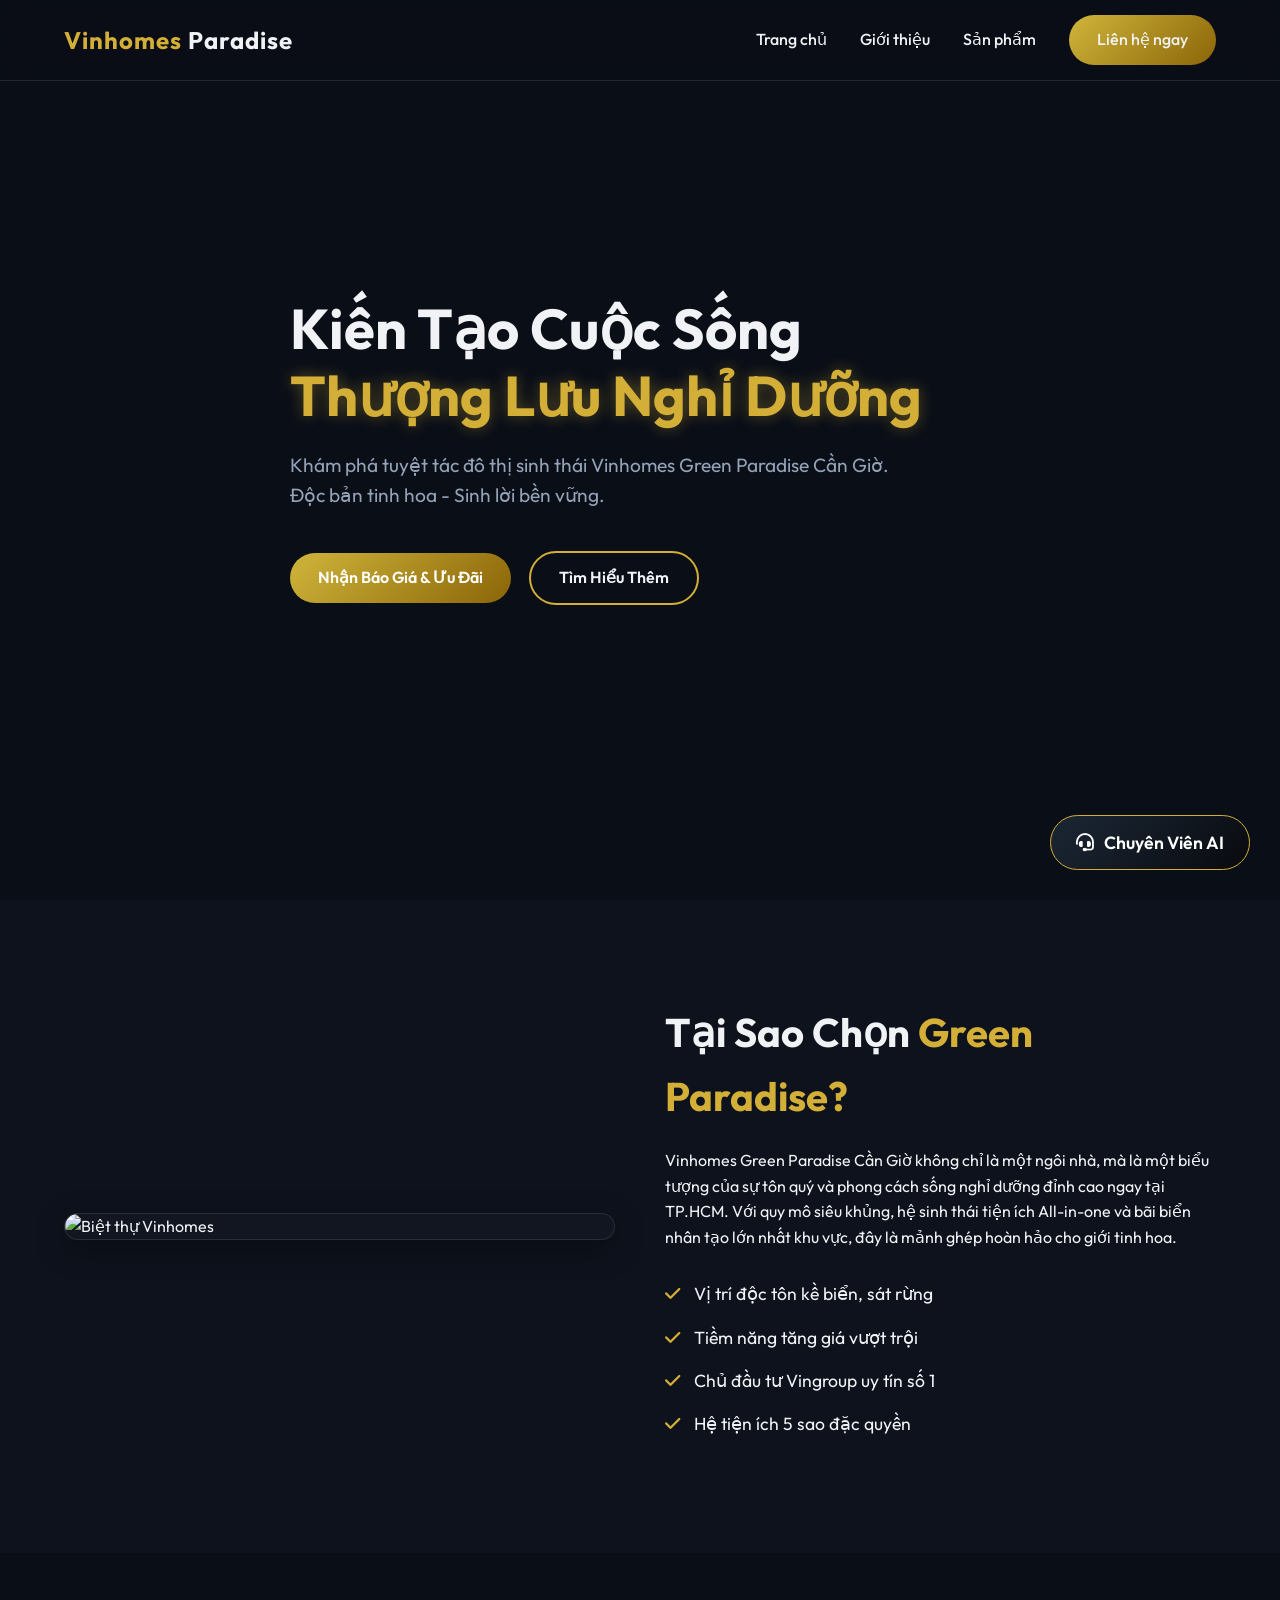
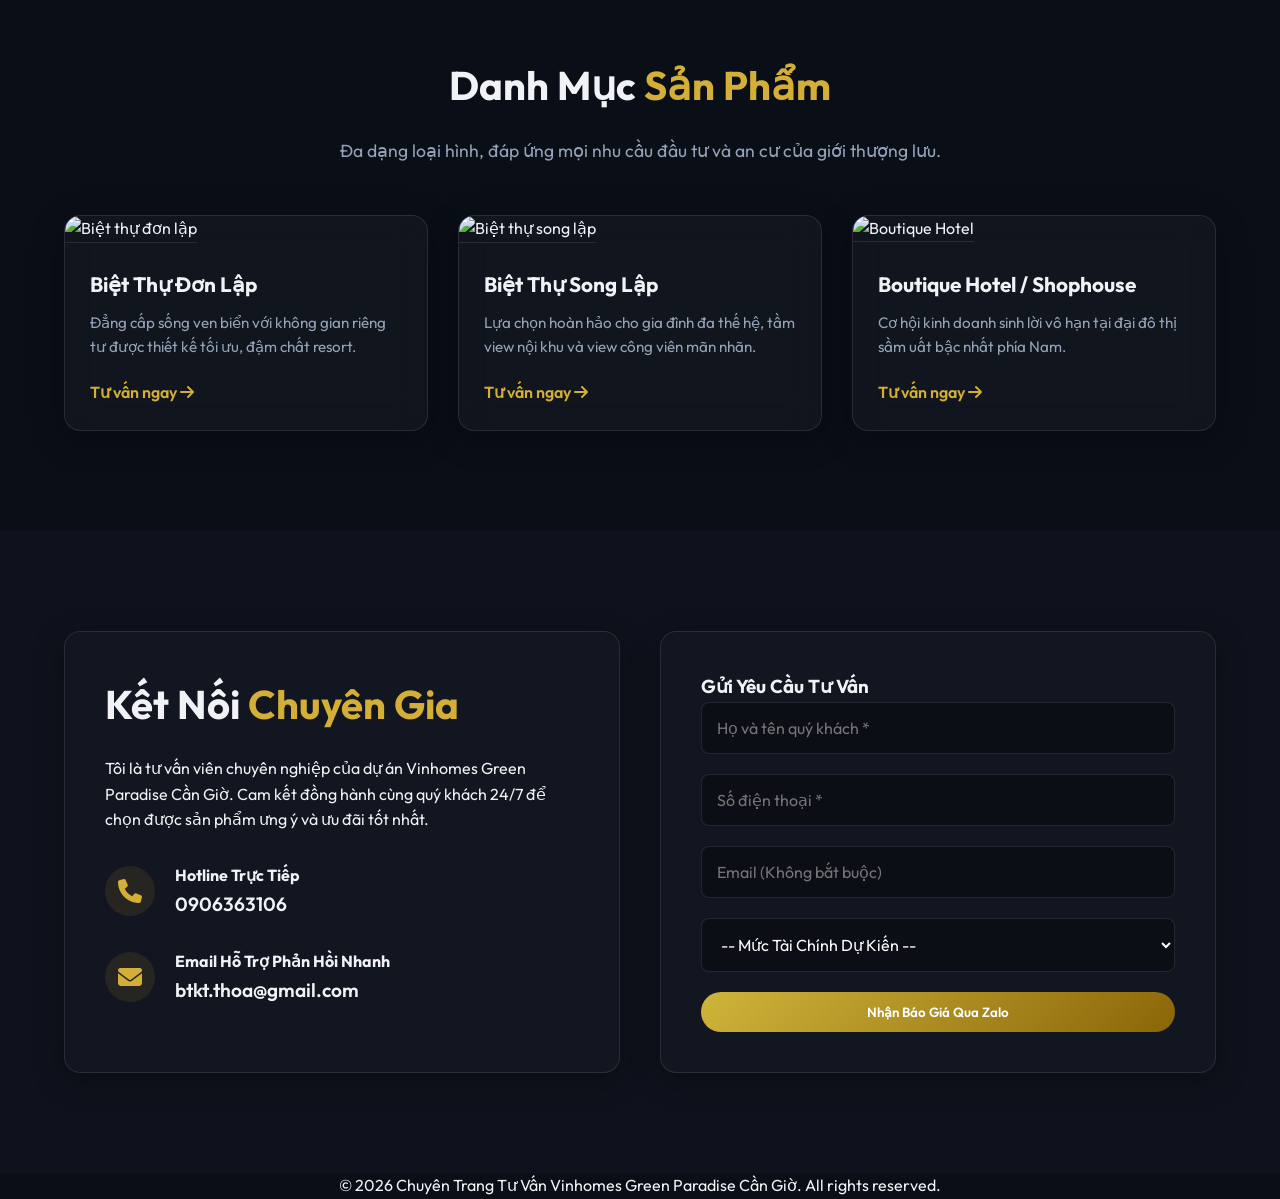
==== commit 6473984a: "Gemini API compatibility" ====
--- a/index.html
+++ b/index.html
@@ -176,6 +176,6 @@
 
     <!-- Scripts -->
     <script src="https://cdn.jsdelivr.net/npm/marked/marked.min.js"></script>
-    <script src="script.js"></script>
+    <script src="script.js?v=6"></script>
 </body>
 </html>
